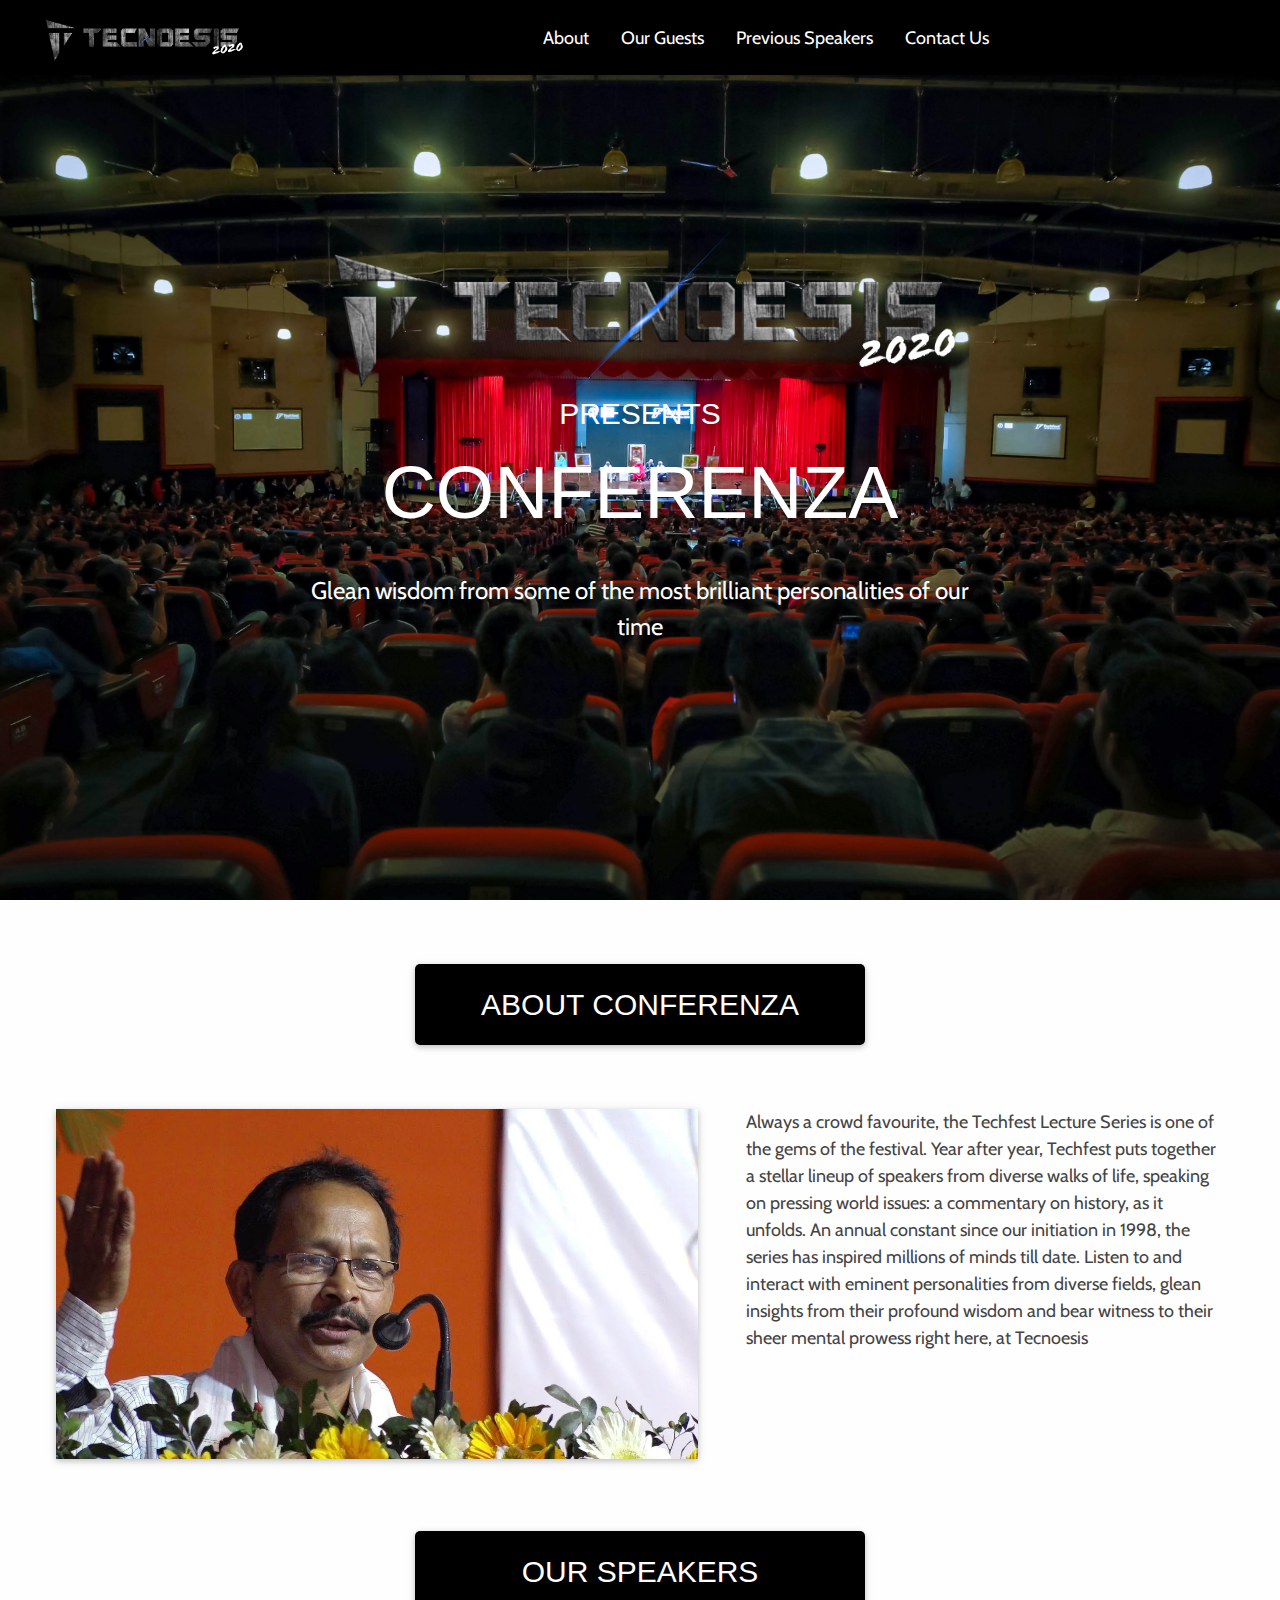
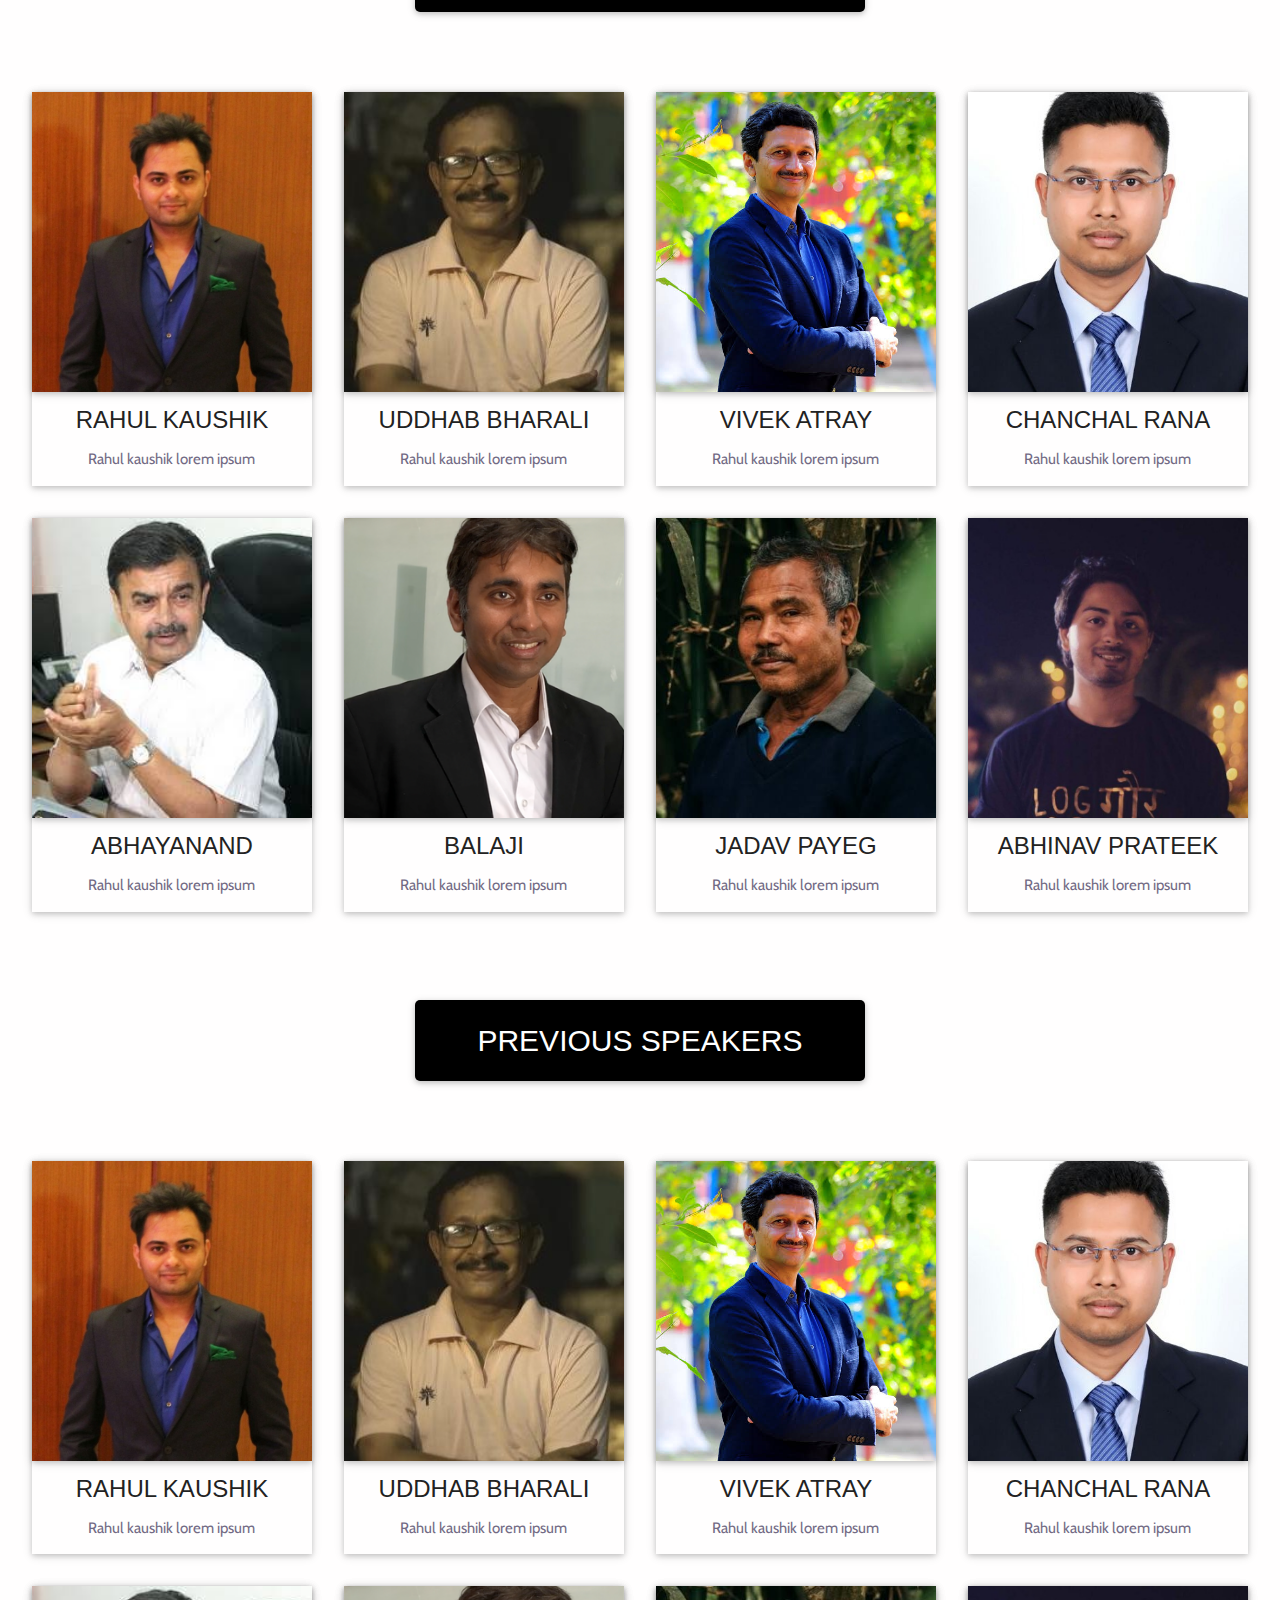
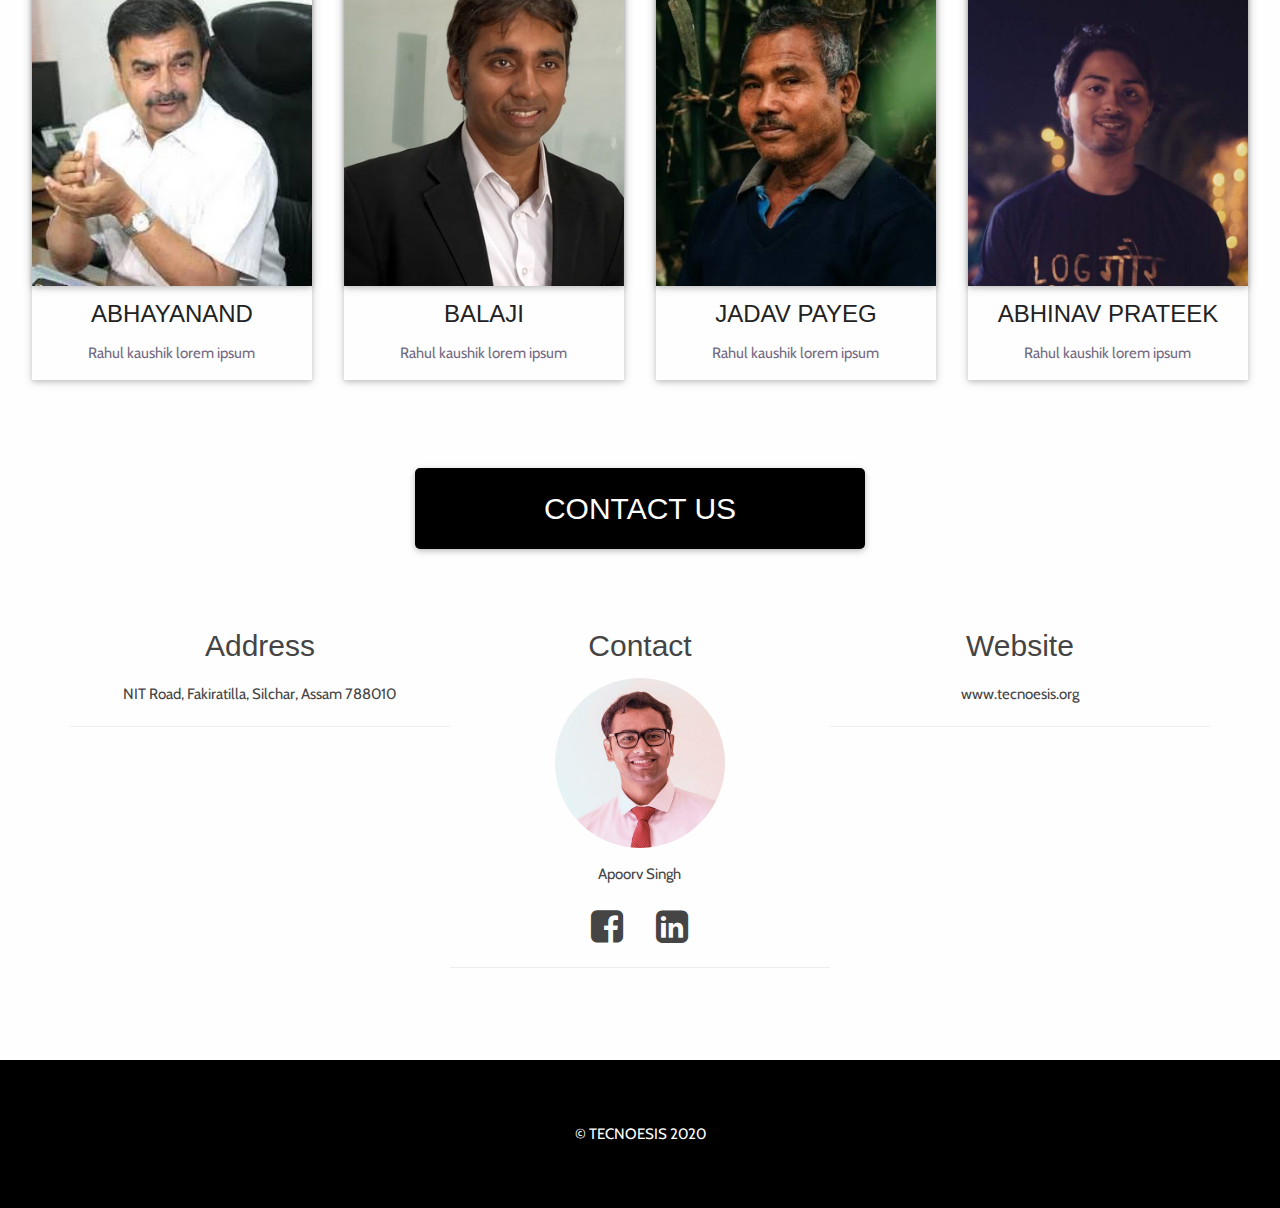
==== conferenza_tecnoesis20/index.html @ cdcda450 "minor changes" ====
<!DOCTYPE html>
<html>
<head>
	<title>Conferenza | Tecnoesis</title>
	<link rel="icon" href="images/icon.png">
	<meta name="viewport" content="width=device-width, initial-scale=1">
	<link href="https://fonts.googleapis.com/css?family=Cabin&display=swap" rel="stylesheet">
	<link rel="stylesheet" type="text/css" href="style.css">
	<link rel="stylesheet" type="text/css" href="w3.css">
	<link rel="stylesheet" type="text/css" href="https://cdnjs.cloudflare.com/ajax/libs/font-awesome/4.7.0/css/font-awesome.min.css">

<!-- 	<script src="https://unpkg.com/scrollreveal"></script>
	<script type="text/javascript">
		ScrollReveal({
    	scale: 0.85,
    	duration: 1000,
		});
	</script> -->
	<!-- <script src="https://kit.fontawesome.com/829418fca4.js" crossorigin="anonymous"></script> -->

	<style type="text/css">
		#loader{position: fixed; top: 0; left: 0; z-index: 999; background: rgba(0,0,0, 0.9); width: 99.99vw; height: 99.99vh; overflow: hidden;}
		#loaderCircle {
  		position: absolute; left: 50%; top: 50%;
  		transform: translate(-50%, -50%);
	  	width: 80px; height: 80px;
  		/*margin: -50px 0 0 -50px;*/
  		border: 10px solid #f3f3f3; border-radius: 50%; border-top: 10px solid rgb(254,0,0); border-left: 10px solid rgb(254,0,0); ;
  		-webkit-animation: spin 2s linear infinite;
  		animation: spin 2s linear infinite;
		}

		@keyframes spin {
  		0% { transform: translate(-50%, -50%) rotate(0deg); }
  		100% { transform: translate(-50%, -50%) rotate(360deg); }
		}
	</style>
</head>
<body onload="stopLoader()">
	<div id="loader">
		<div id="loaderCircle"></div>
	</div>
	<div class="container-home">
		<!-- navbar start -->
		<div class="nav-container">
			<div class="bar-item" style="float: left;"><img src="images/logo-nav.png" height="60px" width="220px"></div>
			<div class="nav-bar w3-text-white">
				<div class="bar-item"><a href="#about">About</a></div>
				<div class="bar-item"><a href="#speakers">Our Guests</a></div>
				<div class="bar-item"><a href="#prev-speakers">Previous Speakers</a></div>
				<div class="bar-item"><a href="#contact">Contact Us</a></div>	
			</div>

			<button id="hamburger-toggle" class="w3-button w3-black w3-xlarge w3-right" onclick="w3_open()">&#9776;</button>
			
			<div class="w3-sidebar w3-bar-block w3-collaps w3-card w3-animate-right" style="width:200px;right:0;" id="mySidebar">
				<button class="w3-bar-item w3-button w3-large" onclick="w3_close()">Close &times;</button>
				<a href="#about" class="w3-bar-item w3-button" onclick="w3_close()">About</a>
				<a href="#speakers" class="w3-bar-item w3-button" onclick="w3_close()">Our Guests</a>
				<a href="#prev-speakers" class="w3-bar-item w3-button" onclick="w3_close()">Previous Speakers</a>
				<a href="#contact" class="w3-bar-item w3-button" onclick="w3_close()">Contact</a>
			</div>


		</div>
		<!-- navbar end -->
		<div class="intro-heading">
			<img id="intro-banner" src="images/logoweb.png">
			<h3>PRESENTS</h3>
			<h1>CONFERENZA</h1>
			<p>Glean wisdom from some of the most brilliant personalities of our time</p>
		</div>
	</div>

	<div class="about" id="about">

		<div class="main-header-container w3-padding w3-black w3-card w3-hover-shadow">
			<h2>ABOUT CONFERENZA</h2>
		</div>


		<!-- <h2 style="margin-bottom: 64px; color: #5b32b4;">ABOUT CONFERENZA</h2> -->
		<div class="about-conferenza w3-row">
			<div class="about-img w3-card w3-hover-shadow"></div>
			<div class="about-text">
				<div>
					<p style="font-size: 18px; text-align: left; margin-top: 0px;">Always a crowd favourite, the Techfest Lecture Series is one of the gems of the festival. Year after year, Techfest puts together a stellar lineup of speakers from diverse walks of life, speaking on pressing world issues: a commentary on history, as it unfolds. An annual constant since our initiation in 1998, the series has inspired millions of minds till date. Listen to and interact with eminent personalities from diverse fields, glean insights from their profound wisdom and bear witness to their sheer mental prowess right here, at Tecnoesis</p>
				</div>
			</div>
		</div>
	</div>

	<!--		 speakers start		 -->
	<div class="speakers w3-center" id="speakers">

		<div class="main-header-container w3-padding w3-black w3-card">
			<h2>OUR SPEAKERS</h2>
		</div>

		<div class="row-container w3-container" style="margin-top: 0px!important;">

			<div class="w3-quarter w3-padding">
				<div class="card-container w3-card w3-hover-shadow">
<!-- 					<div class="overlay-info w3-container">
						<div><p>Vivek Atray is an Indian author, TEDx speaker and ex- Indian Administrative Service officer. He is the author of two books, titled "Move on Bunny!" and "Dubey Ji Bounces Back"</p></div>
					</div> -->
					<div class="card w3-card" style="background-image: url('images/Rahul-Kaushik.jpg');"></div>
					<div class="w3-container">
						<h3>RAHUL KAUSHIK</h3>
						<p>Rahul kaushik lorem ipsum</p>
					</div>
				</div>
			</div>

			<div class="w3-quarter w3-padding">
				<div class="card-container w3-card w3-hover-shadow">
					<div class="card w3-card" style="background-image: url('images/uddhabh-bharali.jpg');"></div>
					<div class="w3-container">
						<h3>UDDHAB BHARALI</h3>
						<p>Rahul kaushik lorem ipsum</p>
					</div>
				</div>
			</div>

			<div class="w3-quarter w3-padding">
				<div class="card-container w3-card w3-hover-shadow">
					<div class="card w3-card" style="background-image: url('images/vivek-atray.jpg');"></div>
					<div class="w3-container">
						<h3>VIVEK ATRAY</h3>
						<p>Rahul kaushik lorem ipsum</p>
					</div>
				</div>
			</div>

			<div class="w3-quarter w3-padding">
				<div class="card-container w3-card w3-hover-shadow">
					<div class="card w3-card" style="background-image: url('images/Chanchal-Rana.jpg');"></div>
					<div class="w3-container">
						<h3>CHANCHAL RANA</h3>
						<p>Rahul kaushik lorem ipsum</p>
					</div>
				</div>
			</div>

		</div>

		<div class="row-container w3-container" style="margin-top: 0px!important;">

			<div class="w3-quarter w3-padding">
				<div class="card-container w3-card w3-hover-shadow">
					<div class="card w3-card" style="background-image: url('images/Abhayanand.jpg');"></div>
					<div class="w3-container">
						<h3>ABHAYANAND</h3>
						<p>Rahul kaushik lorem ipsum</p>
					</div>
				</div>
			</div>

			<div class="w3-quarter w3-padding">
				<div class="card-container w3-card w3-hover-shadow">
					<div class="card w3-card" style="background-image: url('images/balaji.png');"></div>
					<div class="w3-container">
						<h3>BALAJI</h3>
						<p>Rahul kaushik lorem ipsum</p>
					</div>
				</div>
			</div>

			<div class="w3-quarter w3-padding">
				<div class="card-container w3-card w3-hover-shadow">
					<div class="card w3-card" style="background-image: url('images/jadav-payeg.jpg');"></div>
					<div class="w3-container">
						<h3>JADAV PAYEG</h3>
						<p>Rahul kaushik lorem ipsum</p>
					</div>
				</div>
			</div>

			<div class="w3-quarter w3-padding">
				<div class="card-container w3-card w3-hover-shadow">
					<div class="card w3-card" style="background-image: url('images/abby-viral.jpg');"></div>
					<div class="w3-container">
						<h3>ABHINAV PRATEEK</h3>
						<p>Rahul kaushik lorem ipsum</p>
					</div>
				</div>
			</div>

		</div>

	</div>
	<!--		 speakers end		 -->


	<!--		 prev speakers start		 -->
	<div class="speakers w3-center" id="prev-speakers">

		<div class="main-header-container w3-padding w3-black w3-card">
			<h2>PREVIOUS SPEAKERS</h2>
		</div>

		<div class="row-container w3-container" style="margin-top: 0px!important;">

			<div class="w3-quarter w3-padding">
				<div class="card-container w3-card w3-hover-shadow">
<!-- 					<div class="overlay-info w3-container">
						<div><p>Vivek Atray is an Indian author, TEDx speaker and ex- Indian Administrative Service officer. He is the author of two books, titled "Move on Bunny!" and "Dubey Ji Bounces Back"</p></div>
					</div> -->
					<div class="card w3-card" style="background-image: url('images/Rahul-Kaushik.jpg');"></div>
					<div class="w3-container">
						<h3>RAHUL KAUSHIK</h3>
						<p>Rahul kaushik lorem ipsum</p>
					</div>
				</div>
			</div>

			<div class="w3-quarter w3-padding">
				<div class="card-container w3-card w3-hover-shadow">
					<div class="card w3-card" style="background-image: url('images/uddhabh-bharali.jpg');"></div>
					<div class="w3-container">
						<h3>UDDHAB BHARALI</h3>
						<p>Rahul kaushik lorem ipsum</p>
					</div>
				</div>
			</div>

			<div class="w3-quarter w3-padding">
				<div class="card-container w3-card w3-hover-shadow">
					<div class="card w3-card" style="background-image: url('images/vivek-atray.jpg');"></div>
					<div class="w3-container">
						<h3>VIVEK ATRAY</h3>
						<p>Rahul kaushik lorem ipsum</p>
					</div>
				</div>
			</div>

			<div class="w3-quarter w3-padding">
				<div class="card-container w3-card w3-hover-shadow">
					<div class="card w3-card" style="background-image: url('images/Chanchal-Rana.jpg');"></div>
					<div class="w3-container">
						<h3>CHANCHAL RANA</h3>
						<p>Rahul kaushik lorem ipsum</p>
					</div>
				</div>
			</div>

		</div>

		<div class="row-container w3-container" style="margin-top: 0px!important;">

			<div class="w3-quarter w3-padding">
				<div class="card-container w3-card w3-hover-shadow">
					<div class="card w3-card" style="background-image: url('images/Abhayanand.jpg');"></div>
					<div class="w3-container">
						<h3>ABHAYANAND</h3>
						<p>Rahul kaushik lorem ipsum</p>
					</div>
				</div>
			</div>

			<div class="w3-quarter w3-padding">
				<div class="card-container w3-card w3-hover-shadow">
					<div class="card w3-card" style="background-image: url('images/balaji.png');"></div>
					<div class="w3-container">
						<h3>BALAJI</h3>
						<p>Rahul kaushik lorem ipsum</p>
					</div>
				</div>
			</div>

			<div class="w3-quarter w3-padding">
				<div class="card-container w3-card w3-hover-shadow">
					<div class="card w3-card" style="background-image: url('images/jadav-payeg.jpg');"></div>
					<div class="w3-container">
						<h3>JADAV PAYEG</h3>
						<p>Rahul kaushik lorem ipsum</p>
					</div>
				</div>
			</div>

			<div class="w3-quarter w3-padding">
				<div class="card-container w3-card w3-hover-shadow">
					<div class="card w3-card" style="background-image: url('images/abby-viral.jpg');"></div>
					<div class="w3-container">
						<h3>ABHINAV PRATEEK</h3>
						<p>Rahul kaushik lorem ipsum</p>
					</div>
				</div>
			</div>

		</div>

	</div>
	<!--		 prev speakers end		 -->

	<div class="contact w3-center" id="contact">
		<div class="main-header-container w3-padding w3-black w3-card">
			<h2>CONTACT US</h2>
		</div>

		<div class="contact-container w3-row">
			<div class="w3-third">
				<h2>Address</h2>
				<p>NIT Road, Fakiratilla, Silchar, Assam 788010</p>
				<hr>
			</div>
			<div class="w3-third">
				<h2>Contact</h2>
				<img src="images/Apoorv.jpg" style="width: 170px; height: 170px; border-radius: 50%;">
				<p>
					Apoorv Singh <br/><br>
					<!-- +91-xxxxxxxxxx <br/><br> -->
					<a href="https://www.facebook.com/apoorvsingh1999"><i class="fa fa-facebook-square" style="font-size: 2.5em"></i></a>
					<a href="https://www.linkedin.com/in/apoorvsingh1999/"><i class="fa fa-linkedin-square" style="font-size: 2.5em"></i></a>
				</p>
				<hr>
			</div>
			<div class="w3-third">
				<h2>Website</h2>
				<a href="https://www.tecnoesis.org/" style="text-decoration: none; "><p>www.tecnoesis.org</p></a>
				<hr>
			</div>
		</div>
	</div>


	<footer class="w3-container w3-padding-48 w3-black" style="margin-top: 40px;">
		<p>&copy TECNOESIS 2020</p>
	</footer>

<script>
function w3_open() {
	document.getElementById("mySidebar").style.display = "block";
}

function w3_close() {
	document.getElementById("mySidebar").style.display = "none";
}

// ScrollReveal().reveal('.main-header-container');
// ScrollReveal().reveal('.nav-container');
// ScrollReveal().reveal('.intro-heading');
// ScrollReveal().reveal('.about-img');
// ScrollReveal().reveal('.about-text');
// ScrollReveal().reveal('.card');
// ScrollReveal().reveal('.w3-third');

function stopLoader(){
	document.getElementById("loader").style.display = "none";
	document.getElementById("loaderCircle").style.display = "none";
}

</script>

</body>
</html>
---- conferenza_tecnoesis20/style.css ----
body {padding: 0; margin: 0; text-align: center; font-family: 'Cabin', sans-serif!important; background: rgb(255, 254, 254);}
a {text-decoration: none;}
.container-home{ height: 100vh; text-align: center; background-image: url('images/background_final.jpg'); background-attachment: fixed; background-size: cover; background-position: center;}

.nav-container { display: inline-block; padding: 0px 16px 8px; width: 100%; position: fixed; left: 0; top: 0; background: black; z-index: 999;}
.nav-bar {display: inline-block; height: 60px;}
.bar-item { display: inline-block; height: 60px; float: left; padding: 8px 16px; line-height: 60px; font-size: 18px;}
#hamburger-toggle {display: none!important;}
#mySidebar {display: none;}
@media screen and (max-width: 850px) {
	.nav-bar {display: none;}
	#hamburger-toggle {display: block!important;}
	.card {height: 250px!important;}
}

.intro-heading{ display: inline-block; position: absolute; left: 50%; top: 50%; transform: translate(-50%, -50%); color: #fff; }
#intro-banner { height: 180px; width: 660px; }
.intro-heading h1 {font-size: 55px;}
.intro-heading h3 {font-size: 22px; margin-top: -20px; margin-bottom: -10px;}
.intro-heading p { font-size: 18px; }

@media screen and (min-width: 1000px) {
	.intro-heading h1 {font-size: 75px;}
	.intro-heading h3 {font-size: 30px;}
	.intro-heading p { font-size: 24px; }
}
@media screen and (max-width: 670px) {
	#intro-banner { width: 100%; height: auto;}
}


.main-header-container {width: 450px; position: relative; left: 50%; transform: translateX(-50%); border-radius: 5px; margin-bottom: 64px;}
@media screen and (max-width: 470px) {
	.main-header-container {width: 400px;}
	.card {height: 300px!important;}
}
@media screen and (max-width: 420px) {
	.intro-heading h1 {font-size: 45px;}
	.intro-heading h3 {font-size: 20px;}
	/*.row-container {padding: 0!important;}*/
	.main-header-container {width: 100%; border-radius: 0px;}
	.main-header-container>h2 {font-size: 150%!important;}
	.about-conferenza { padding-left: 8px!important; padding-right: 8px!important; }
	.contact { padding: 32px 30px!important; }
}

.row-container {padding: 8px 0px!important;}


.about {padding: 64px 16px 40px 16px!important}
.about-conferenza { padding-left: 40px; padding-right: 40px; }
.about-img { float: left; width: 55%; background-image: url('images/intro-img.jpg'); background-size: cover; background-repeat: no-repeat; height: 350px;}
.about-text { float: left; width: 45%; padding: 0px 0px 16px 48px; color: #444;}
@media screen and (max-width: 876px) {
	.about-img { width: 100%; }
	.about-text { width: 100%; padding: 32px 0px 0px;}
}

.speakers { padding: 32px 16px 40px 16px; }
.card { width: 100%; height: 300px; background-size: cover; background-repeat: no-repeat; background-position: center; }
.card-container { position: relative; }
.card-container h3 { colo: #5b32b4; color: #222; }
.card-container p { color: #726a84; margin-top: 0px; }

.contact { padding: 32px 70px; }
.contact-container h2 { color: #444; }
.contact-container p { color: #454545; }
i { font-size: 28px; padding-left: 15px; padding-right: 15px;}

/*.overlay-info { position: absolute; z-index: 5; height: 300px; background: #5b32b4; transition: transform 0.5s linear; display: none;}
.overlay-info > div { position: relative; z-index: 5; top: 50%; transform: translateY(-50%);}
@keyframes card-info-glow {
	from {display: none;}
	to {display: block;}
}
.card-container:hover .overlay-info { animation: card-info-glow 0.3s linear; animation-fill-mode: forwards;}*/
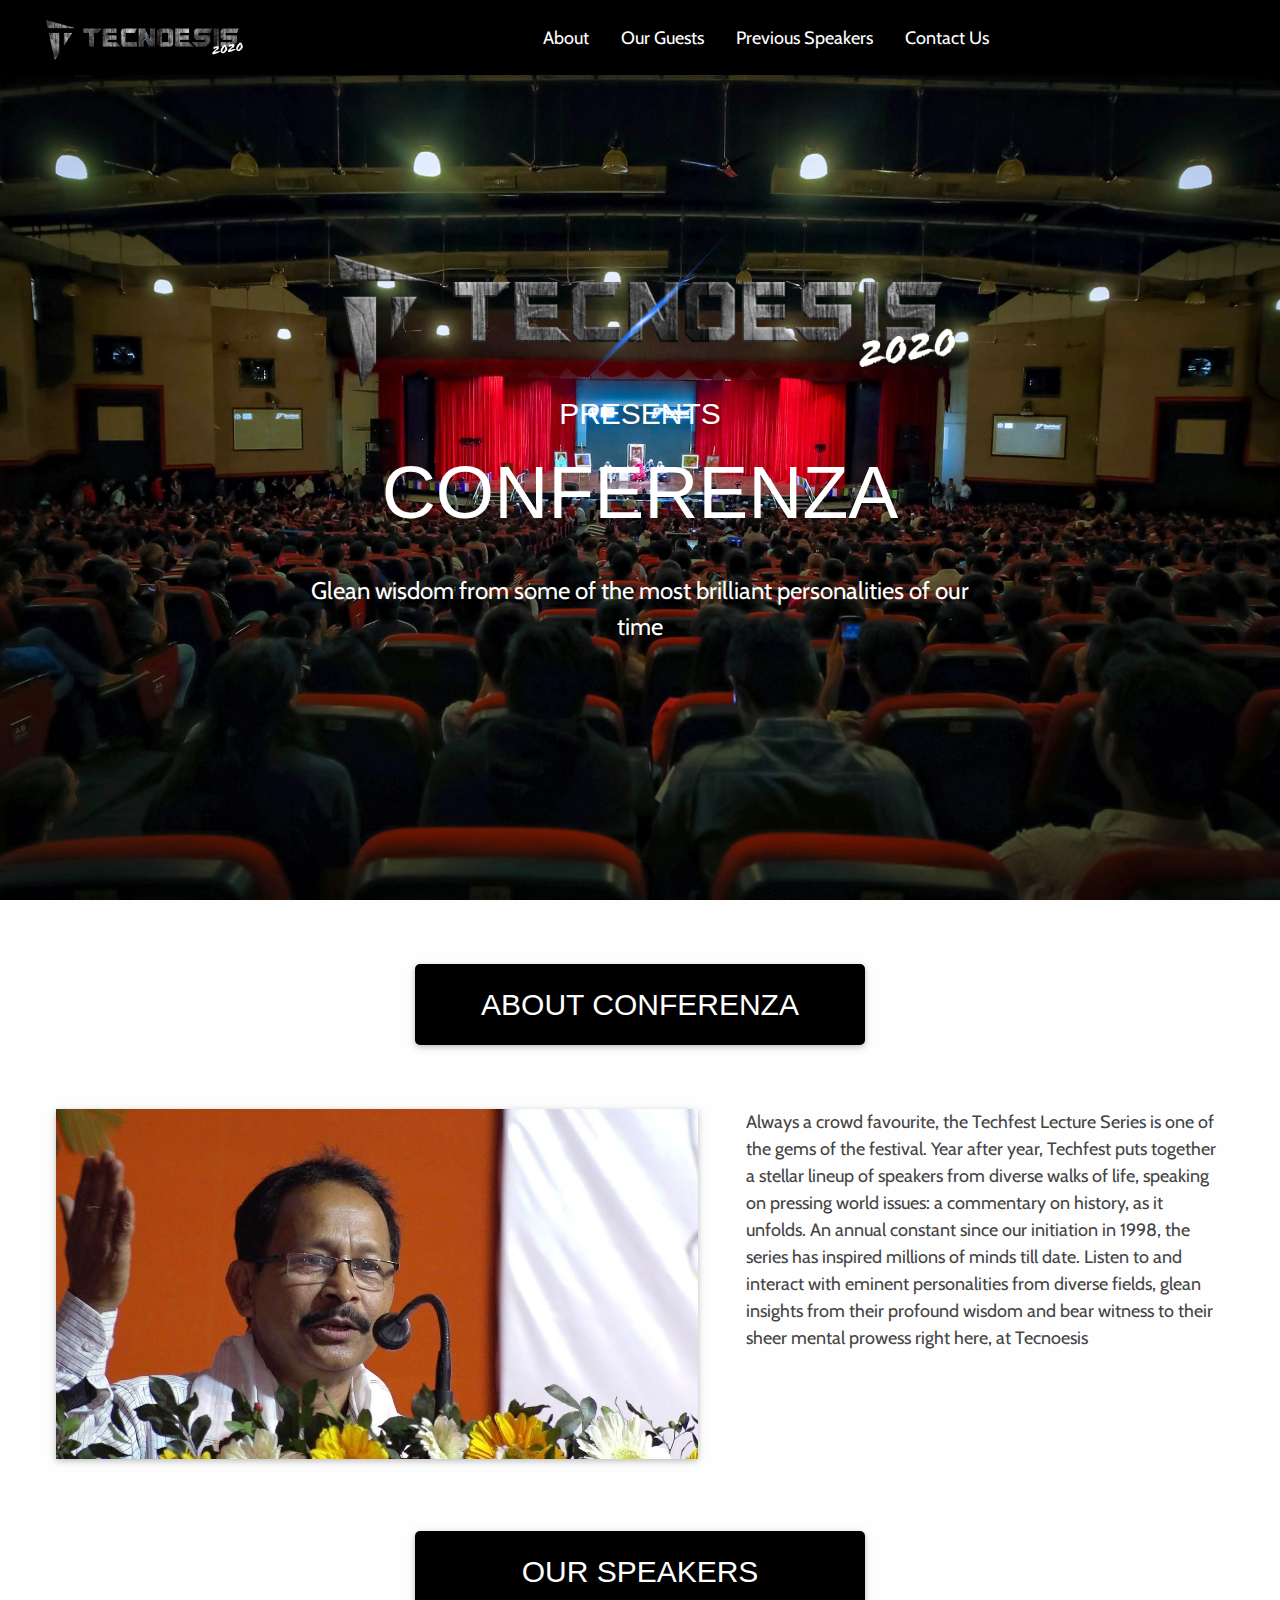
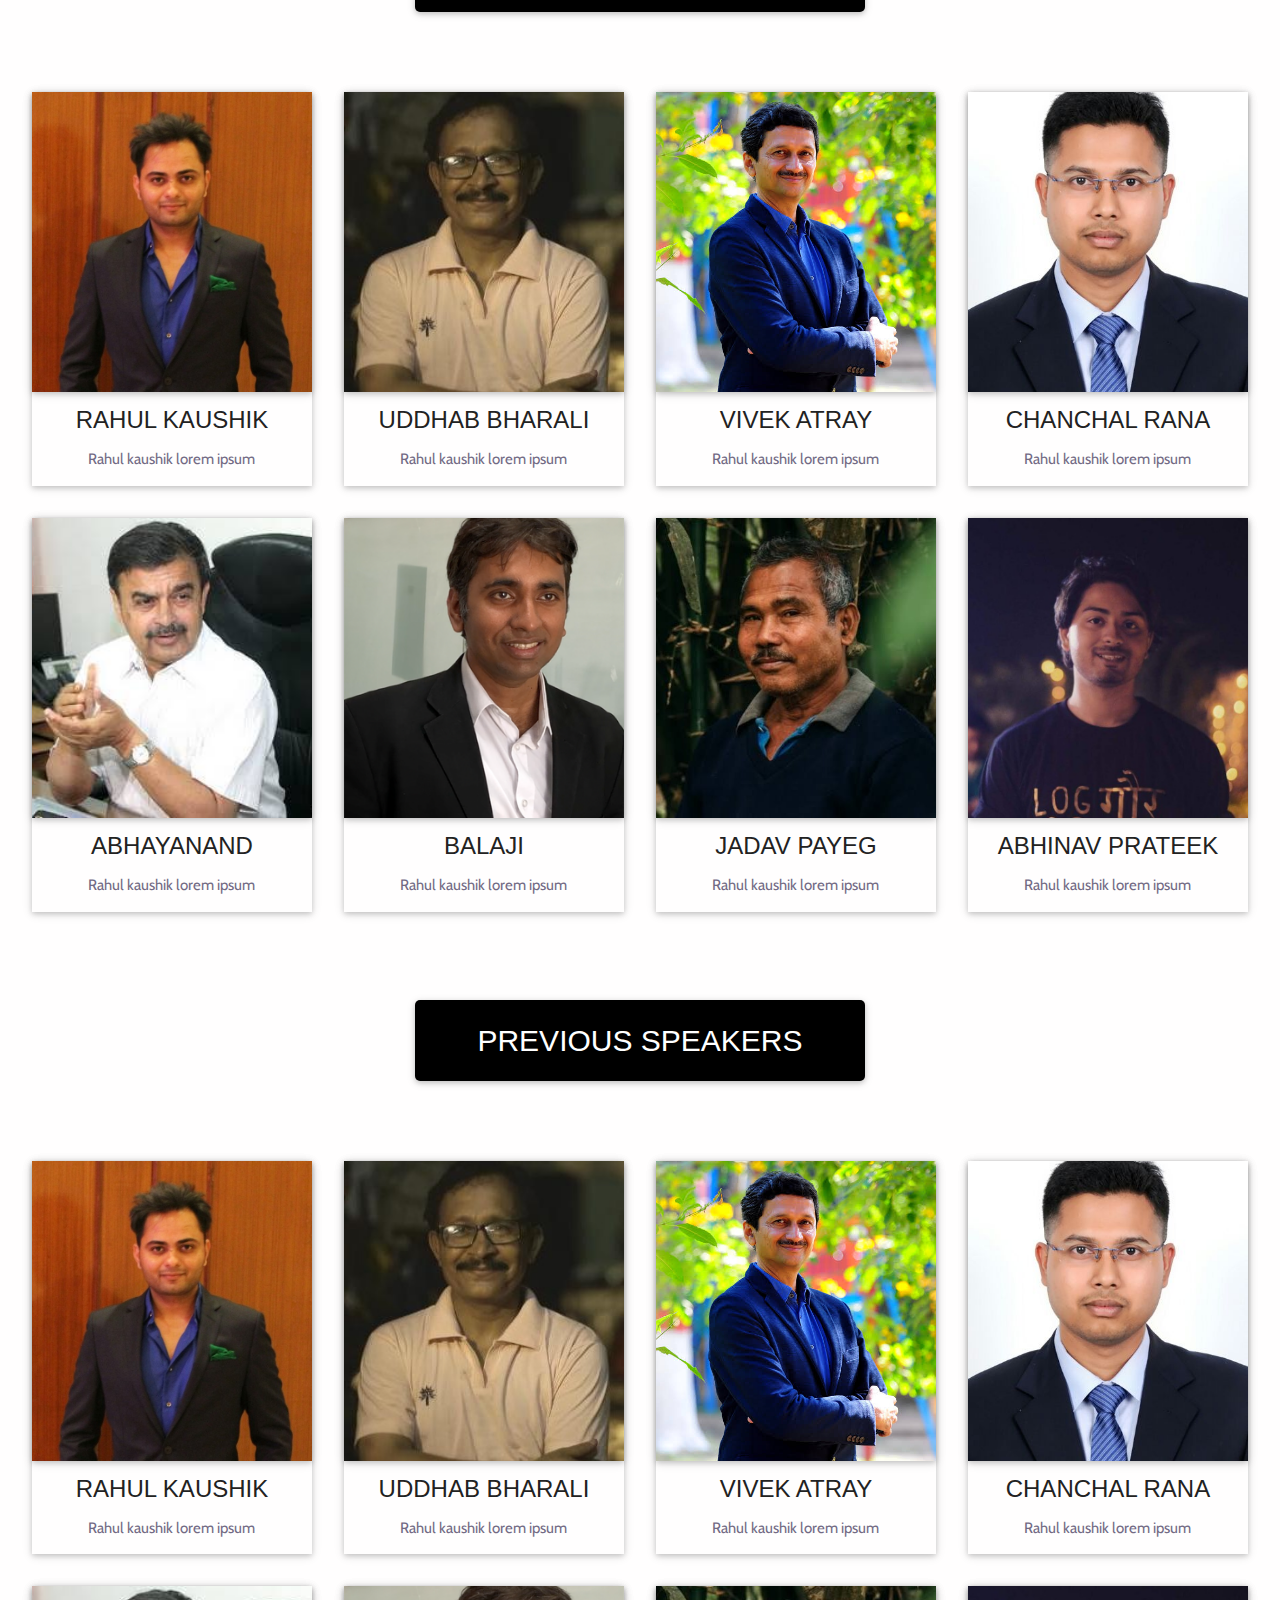
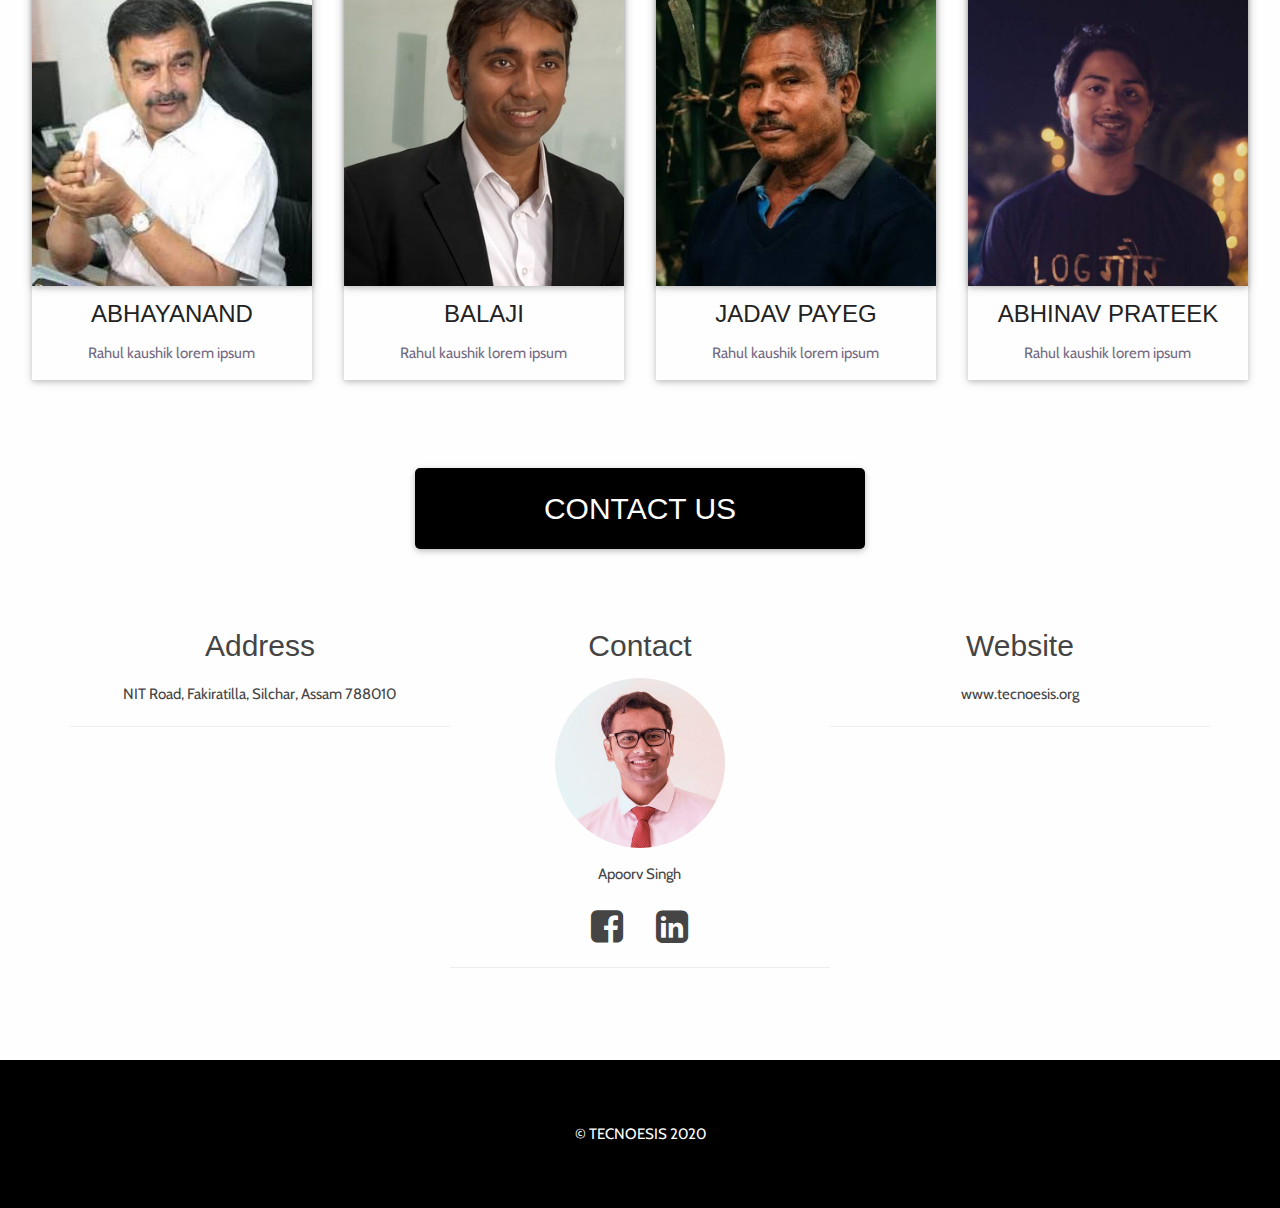
==== commit 6e10ae42: "minor changes" ====
--- a/conferenza_tecnoesis20/index.html
+++ b/conferenza_tecnoesis20/index.html
@@ -4,9 +4,27 @@
 	<title>Conferenza | Tecnoesis</title>
 	<link rel="icon" href="images/icon.png">
 	<meta name="viewport" content="width=device-width, initial-scale=1">
-	<link href="https://fonts.googleapis.com/css?family=Cabin&display=swap" rel="stylesheet">
+		<style type="text/css">
+		#loader{position: fixed; top: 0; left: 0; z-index: 999; background: rgba(0,0,0, 0.9); width: 99.99vw; height: 99.99vh; overflow: hidden;}
+		#loaderCircle {
+  		position: absolute; left: 50%; top: 50%;
+  		transform: translate(-50%, -50%);
+	  	width: 80px; height: 80px;
+  		border: 10px solid #f3f3f3; border-radius: 50%; border-top: 10px solid rgb(254,0,0); border-left: 10px solid rgb(254,0,0); ;
+  		animation: spin 4s linear infinite;
+  		animation-fill-mode: forwards;
+		}
+
+		@keyframes spin {
+  		0% { transform: translate(-50%, -50%) rotate(0deg); }
+  		50% { transform: translate(-50%, -50%) rotate(180deg); }
+  		60% { transform: translate(-50%, -50%) rotate(0deg); }
+  		100% { transform: translate(-50%, -50%) rotate(-360deg); }
+		}
+	</style>
 	<link rel="stylesheet" type="text/css" href="style.css">
 	<link rel="stylesheet" type="text/css" href="w3.css">
+	<link href="https://fonts.googleapis.com/css?family=Cabin&display=swap" rel="stylesheet">
 	<link rel="stylesheet" type="text/css" href="https://cdnjs.cloudflare.com/ajax/libs/font-awesome/4.7.0/css/font-awesome.min.css">
 
 <!-- 	<script src="https://unpkg.com/scrollreveal"></script>
@@ -16,25 +34,6 @@
     	duration: 1000,
 		});
 	</script> -->
-	<!-- <script src="https://kit.fontawesome.com/829418fca4.js" crossorigin="anonymous"></script> -->
-
-	<style type="text/css">
-		#loader{position: fixed; top: 0; left: 0; z-index: 999; background: rgba(0,0,0, 0.9); width: 99.99vw; height: 99.99vh; overflow: hidden;}
-		#loaderCircle {
-  		position: absolute; left: 50%; top: 50%;
-  		transform: translate(-50%, -50%);
-	  	width: 80px; height: 80px;
-  		/*margin: -50px 0 0 -50px;*/
-  		border: 10px solid #f3f3f3; border-radius: 50%; border-top: 10px solid rgb(254,0,0); border-left: 10px solid rgb(254,0,0); ;
-  		-webkit-animation: spin 2s linear infinite;
-  		animation: spin 2s linear infinite;
-		}
-
-		@keyframes spin {
-  		0% { transform: translate(-50%, -50%) rotate(0deg); }
-  		100% { transform: translate(-50%, -50%) rotate(360deg); }
-		}
-	</style>
 </head>
 <body onload="stopLoader()">
 	<div id="loader">
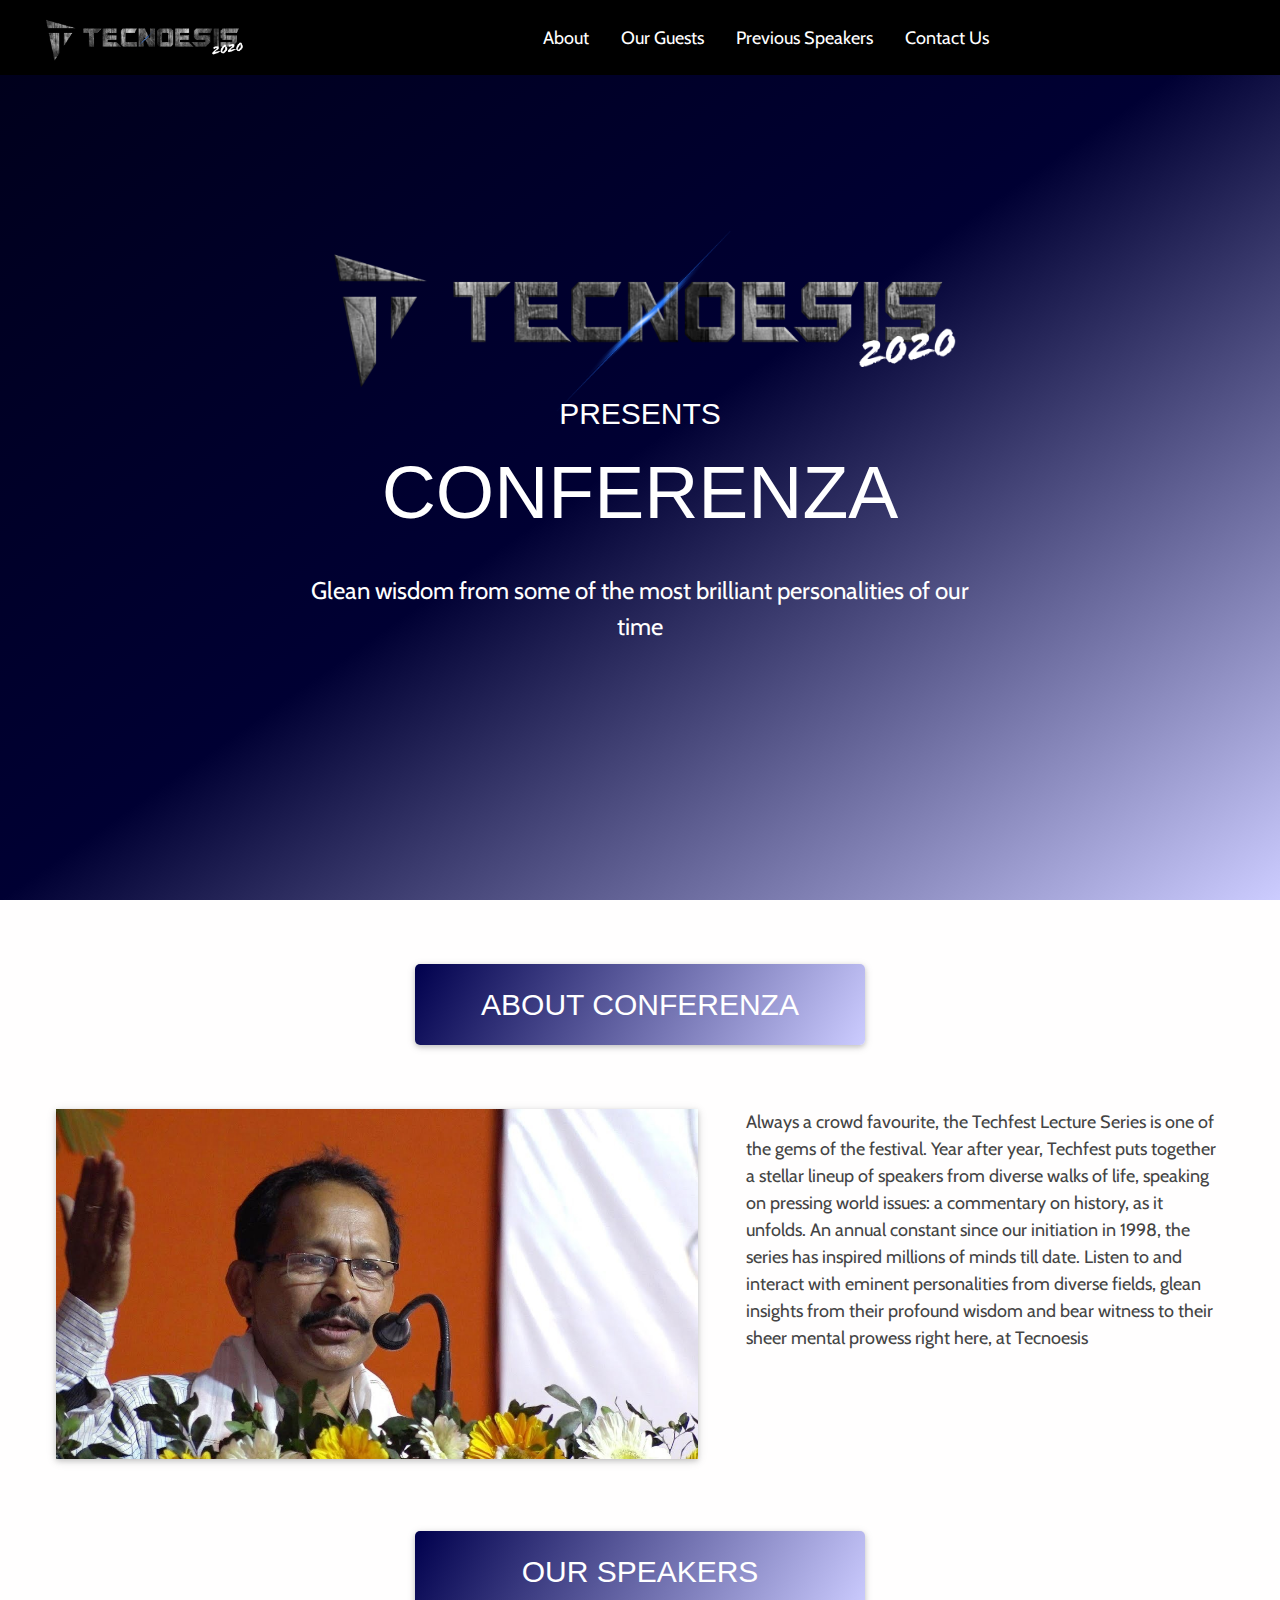
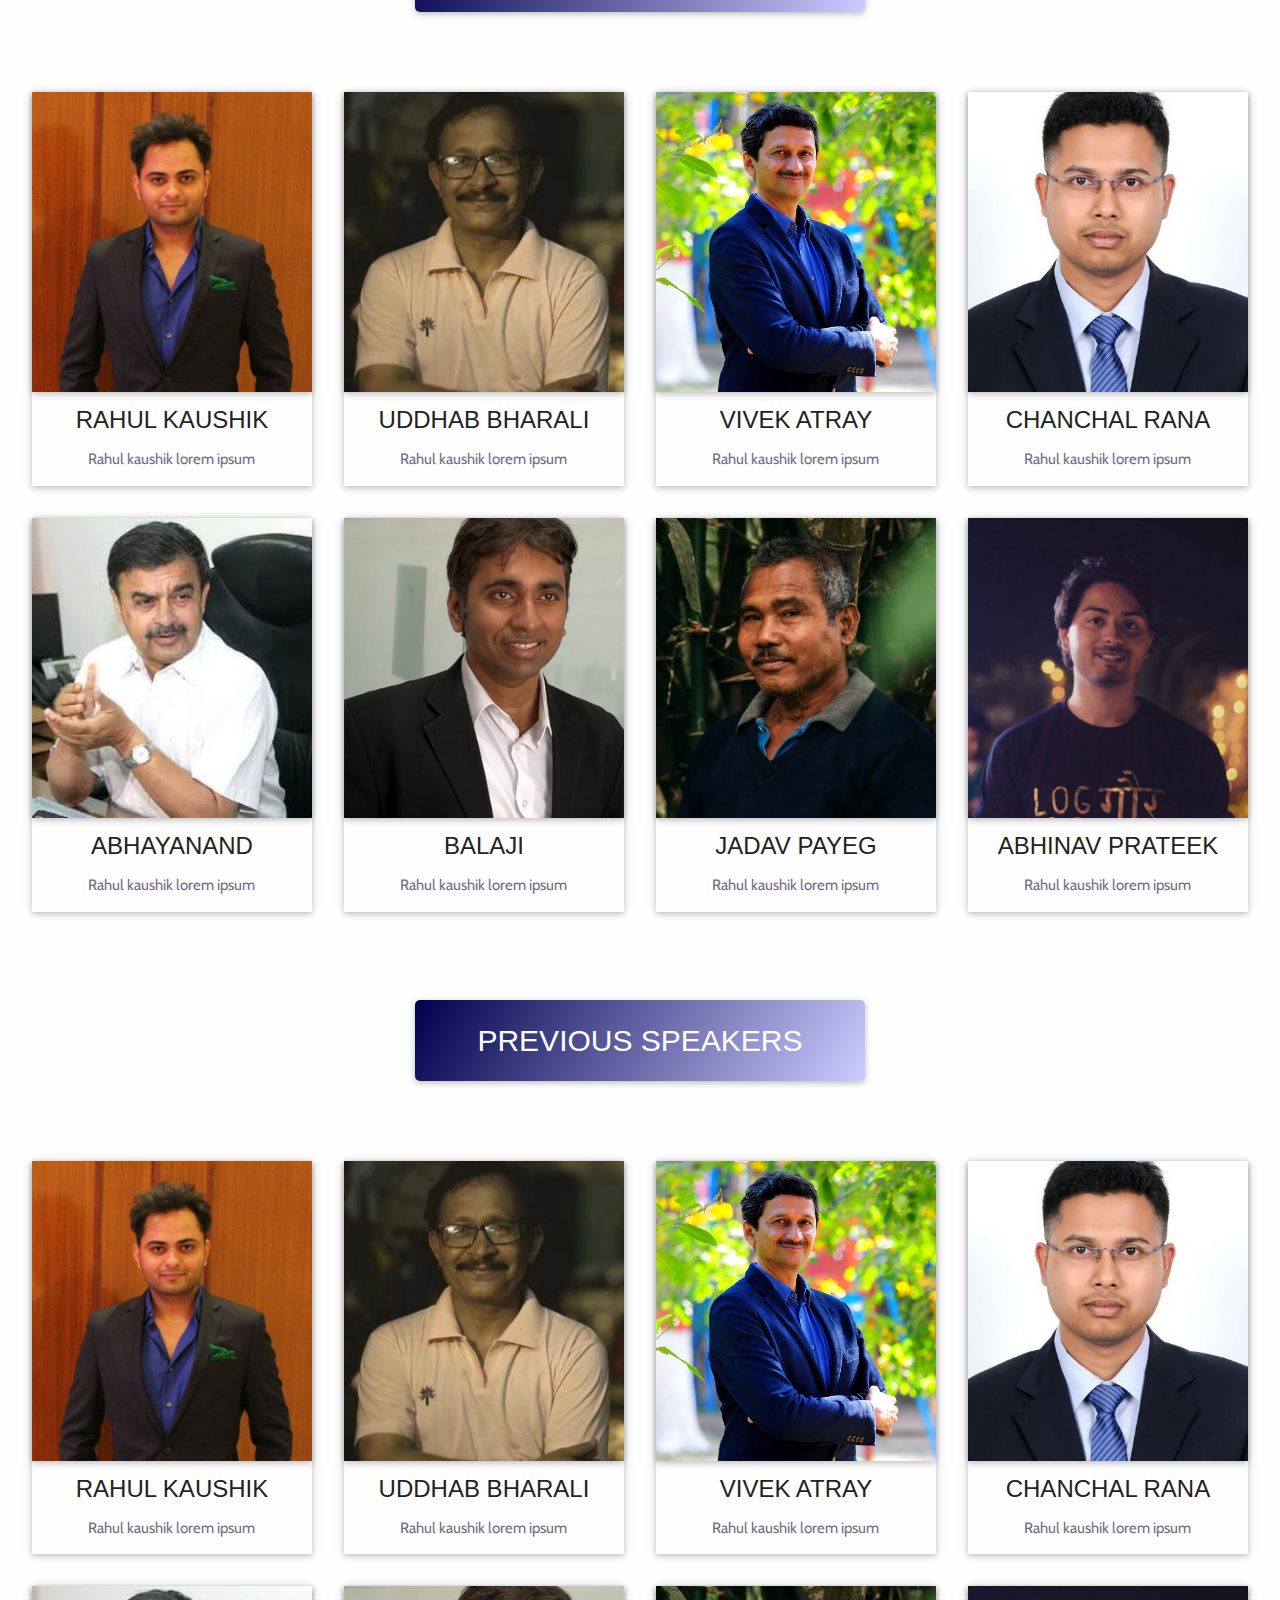
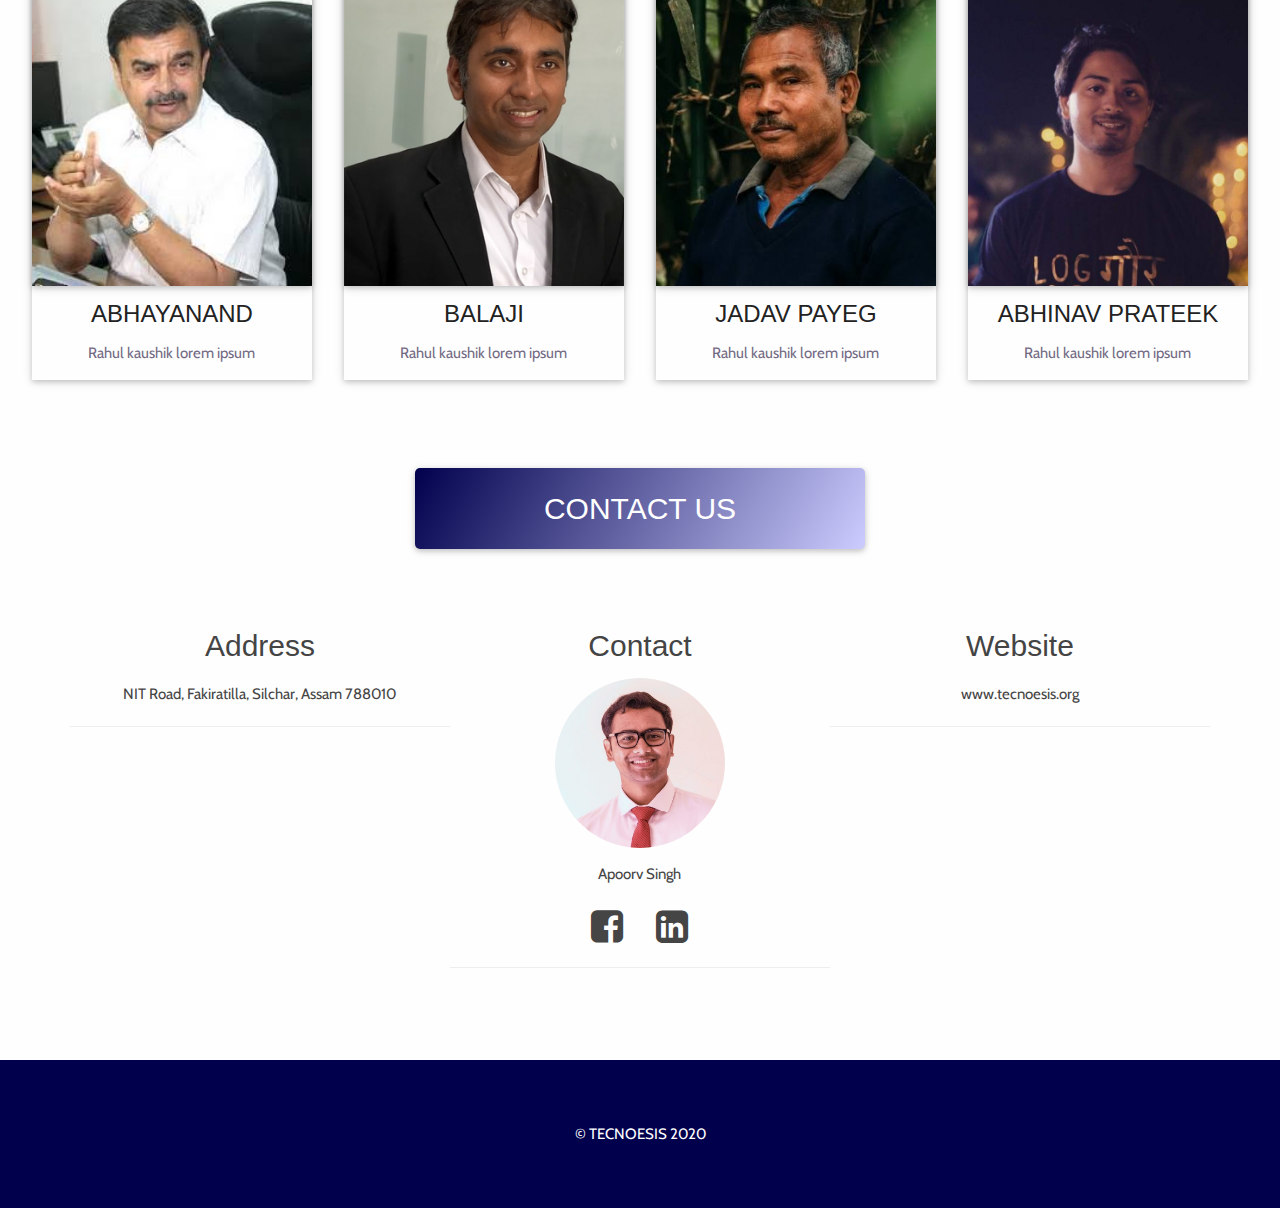
==== commit 57a66e3d: "added gradient to cover and changed the theme a bit" ====
--- a/conferenza_tecnoesis20/index.html
+++ b/conferenza_tecnoesis20/index.html
@@ -24,6 +24,9 @@
 	</style>
 	<link rel="stylesheet" type="text/css" href="style.css">
 	<link rel="stylesheet" type="text/css" href="w3.css">
+	<link rel="stylesheet" href="https://www.w3schools.com/lib/w3-colors-flat.css">
+	<link rel="stylesheet" href="https://www.w3schools.com/lib/w3-colors-metro.css">
+	<link rel="stylesheet" type="text/css" href="https://www.w3schools.com/lib/w3-colors-highway.css">
 	<link href="https://fonts.googleapis.com/css?family=Cabin&display=swap" rel="stylesheet">
 	<link rel="stylesheet" type="text/css" href="https://cdnjs.cloudflare.com/ajax/libs/font-awesome/4.7.0/css/font-awesome.min.css">
 
@@ -73,7 +76,7 @@
 
 	<div class="about" id="about">
 
-		<div class="main-header-container w3-padding w3-black w3-card w3-hover-shadow">
+		<div class="main-header-container w3-padding w3-card w3-hover-shadow">
 			<h2>ABOUT CONFERENZA</h2>
 		</div>
 
@@ -323,7 +326,7 @@
 	</div>
 
 
-	<footer class="w3-container w3-padding-48 w3-black" style="margin-top: 40px;">
+	<footer class="w3-container w3-padding-48" style="margin-top: 40px;">
 		<p>&copy TECNOESIS 2020</p>
 	</footer>
 
--- a/conferenza_tecnoesis20/style.css
+++ b/conferenza_tecnoesis20/style.css
@@ -1,6 +1,6 @@
 body {padding: 0; margin: 0; text-align: center; font-family: 'Cabin', sans-serif!important; background: rgb(255, 254, 254);}
 a {text-decoration: none;}
-.container-home{ height: 100vh; text-align: center; background-image: url('images/background_final.jpg'); background-attachment: fixed; background-size: cover; background-position: center;}
+.container-home{ height: 100vh; text-align: center; background-image: linear-gradient(to bottom right,#00001a, #000033, #ccccff ); background-imag: url('images/background_final.jpg'); background-attachmen: fixed; background-siz: cover; ackground-position: center;}
 
 .nav-container { display: inline-block; padding: 0px 16px 8px; width: 100%; position: fixed; left: 0; top: 0; background: black; z-index: 999;}
 .nav-bar {display: inline-block; height: 60px;}
@@ -29,7 +29,7 @@
 }
 
 
-.main-header-container {width: 450px; position: relative; left: 50%; transform: translateX(-50%); border-radius: 5px; margin-bottom: 64px;}
+.main-header-container { width: 450px; position: relative; left: 50%; transform: translateX(-50%); border-radius: 5px; margin-bottom: 64px; background-image: linear-gradient(120deg , #00004d, #ccccff); color: white;}
 @media screen and (max-width: 470px) {
 	.main-header-container {width: 400px;}
 	.card {height: 300px!important;}
@@ -67,6 +67,8 @@
 .contact-container p { color: #454545; }
 i { font-size: 28px; padding-left: 15px; padding-right: 15px;}
 
+footer { background: #00004d; color: white; }
+
 /*.overlay-info { position: absolute; z-index: 5; height: 300px; background: #5b32b4; transition: transform 0.5s linear; display: none;}
 .overlay-info > div { position: relative; z-index: 5; top: 50%; transform: translateY(-50%);}
 @keyframes card-info-glow {
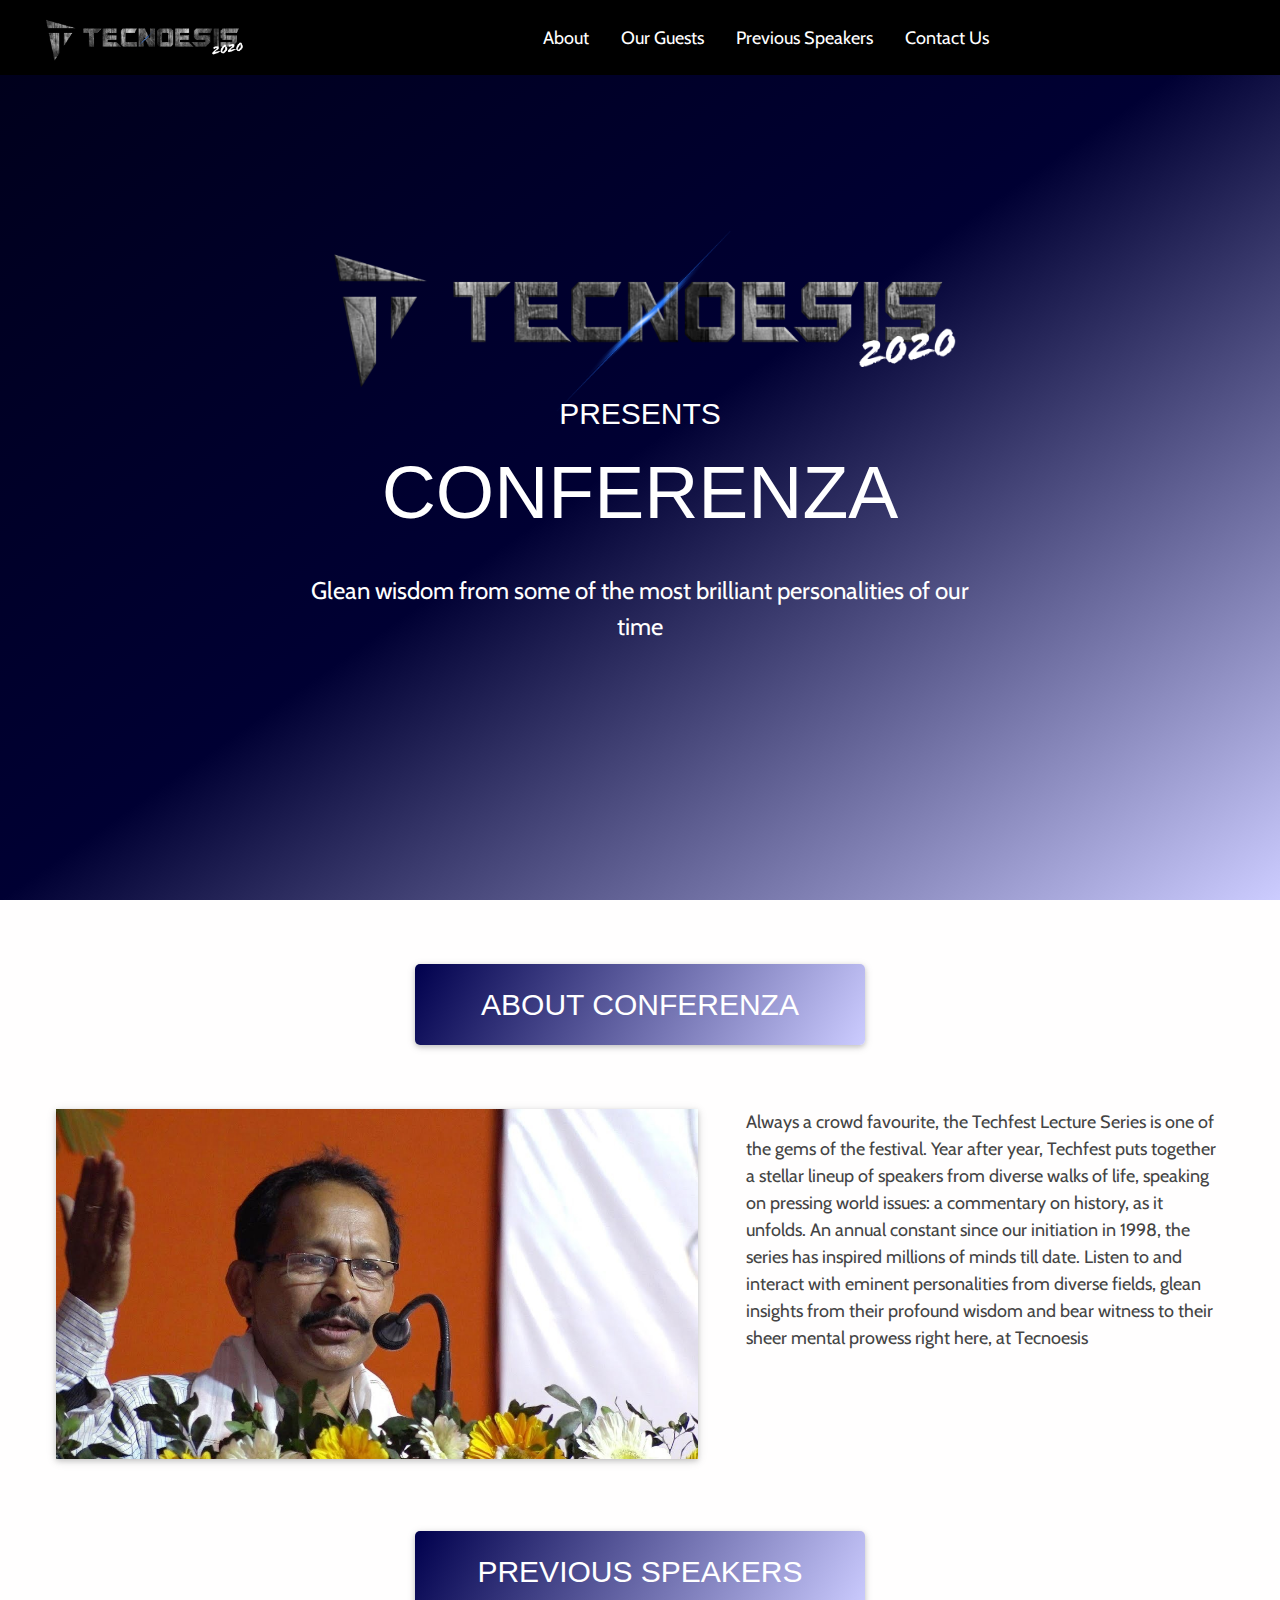
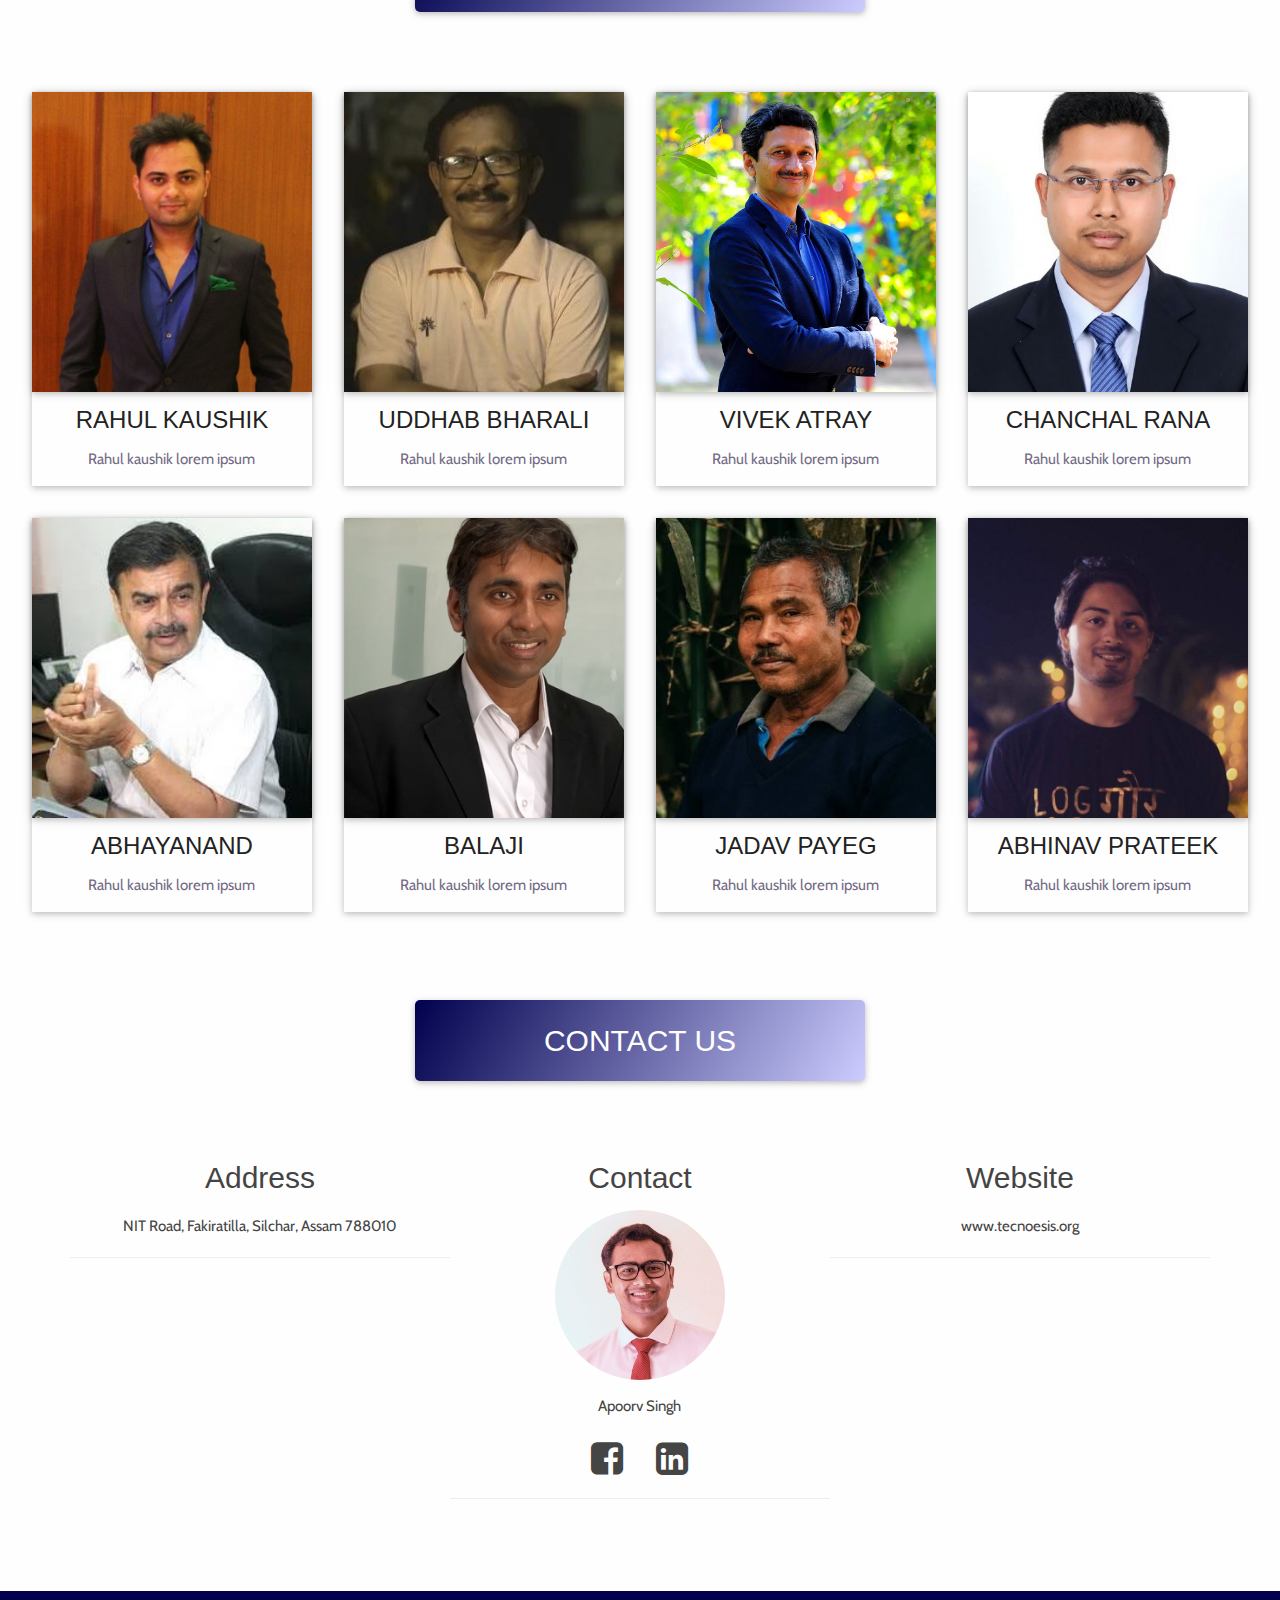
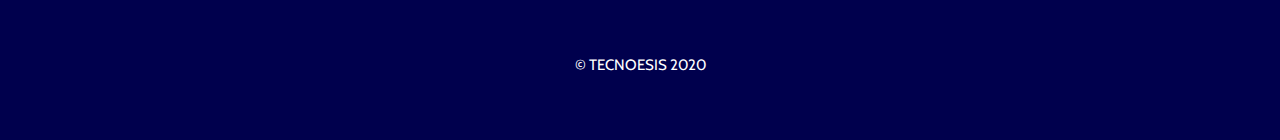
==== commit 16cb5883: "remove speakers section" ====
--- a/conferenza_tecnoesis20/index.html
+++ b/conferenza_tecnoesis20/index.html
@@ -92,7 +92,7 @@
 		</div>
 	</div>
 
-	<!--		 speakers start		 -->
+	<!--		 speakers start		 
 	<div class="speakers w3-center" id="speakers">
 
 		<div class="main-header-container w3-padding w3-black w3-card">
@@ -103,9 +103,6 @@
 
 			<div class="w3-quarter w3-padding">
 				<div class="card-container w3-card w3-hover-shadow">
-<!-- 					<div class="overlay-info w3-container">
-						<div><p>Vivek Atray is an Indian author, TEDx speaker and ex- Indian Administrative Service officer. He is the author of two books, titled "Move on Bunny!" and "Dubey Ji Bounces Back"</p></div>
-					</div> -->
 					<div class="card w3-card" style="background-image: url('images/Rahul-Kaushik.jpg');"></div>
 					<div class="w3-container">
 						<h3>RAHUL KAUSHIK</h3>
@@ -191,7 +188,7 @@
 		</div>
 
 	</div>
-	<!--		 speakers end		 -->
+			 speakers end		 -->
 
 
 	<!--		 prev speakers start		 -->
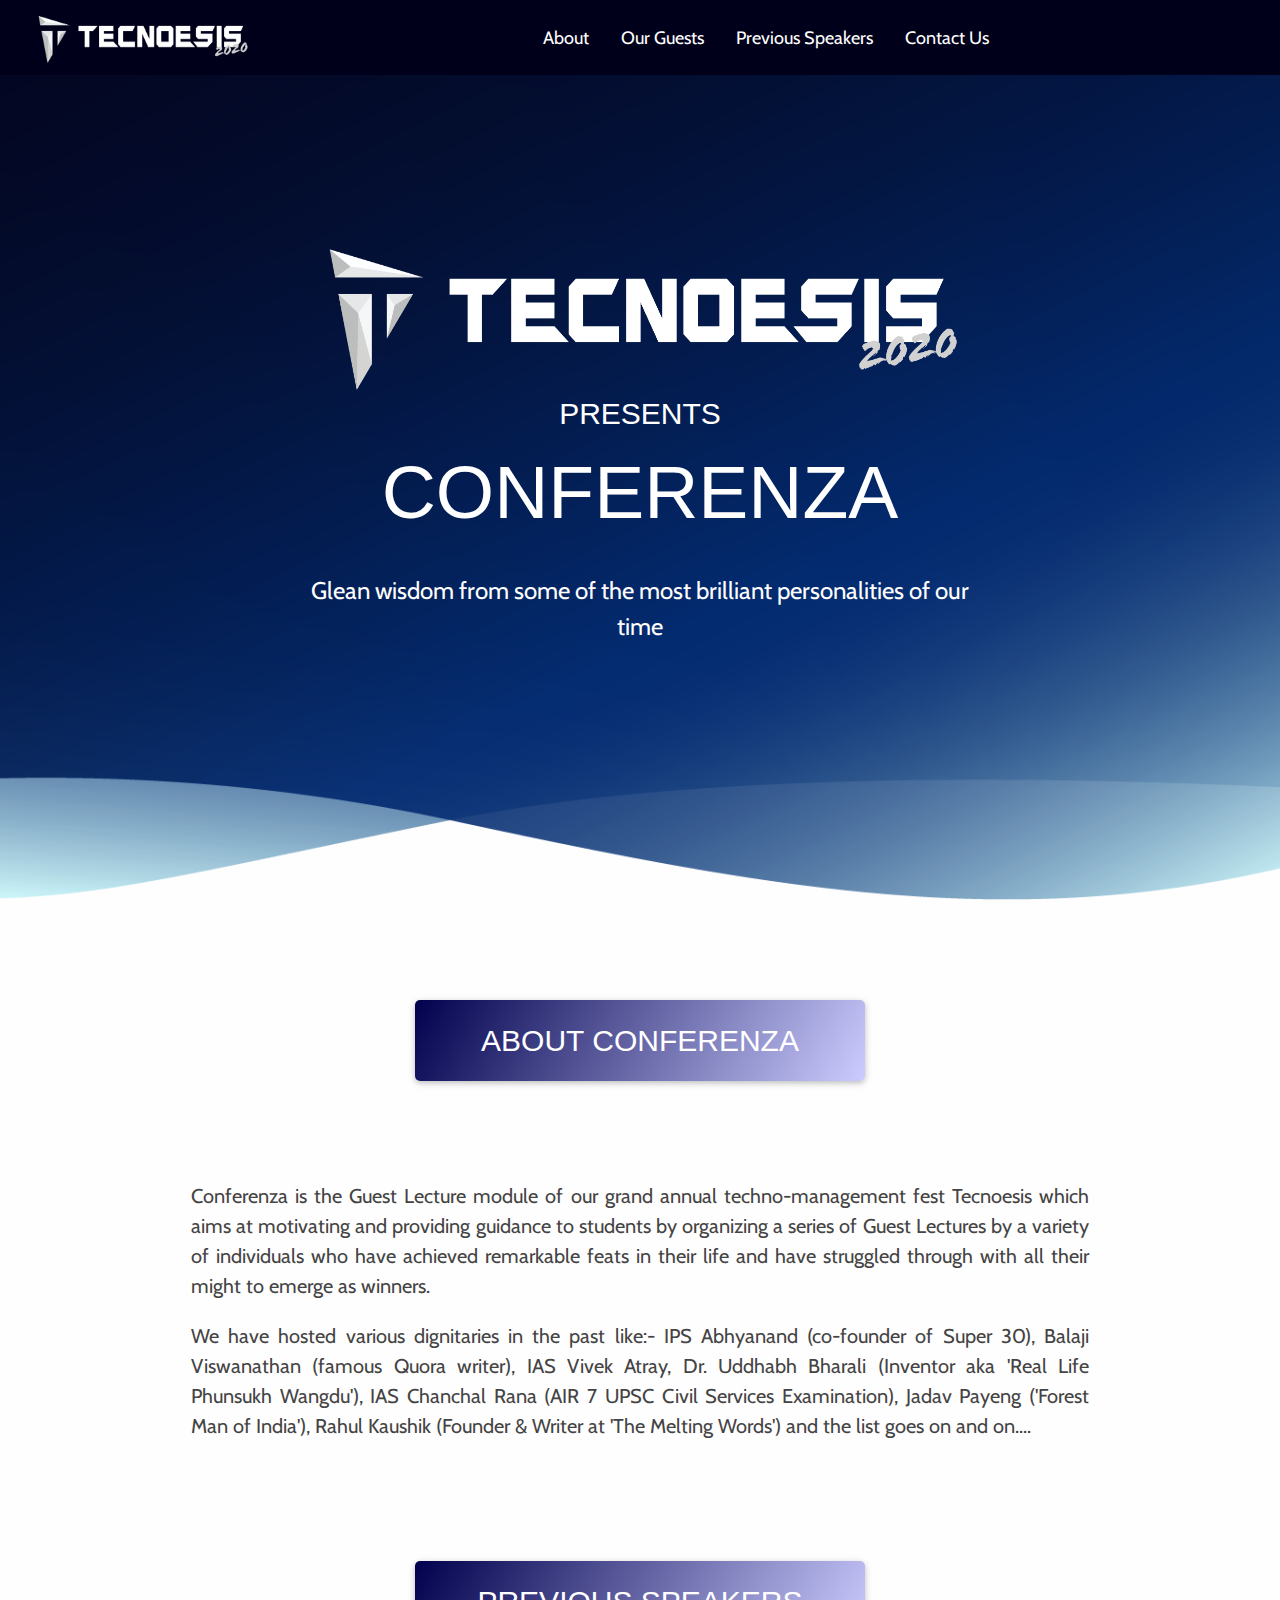
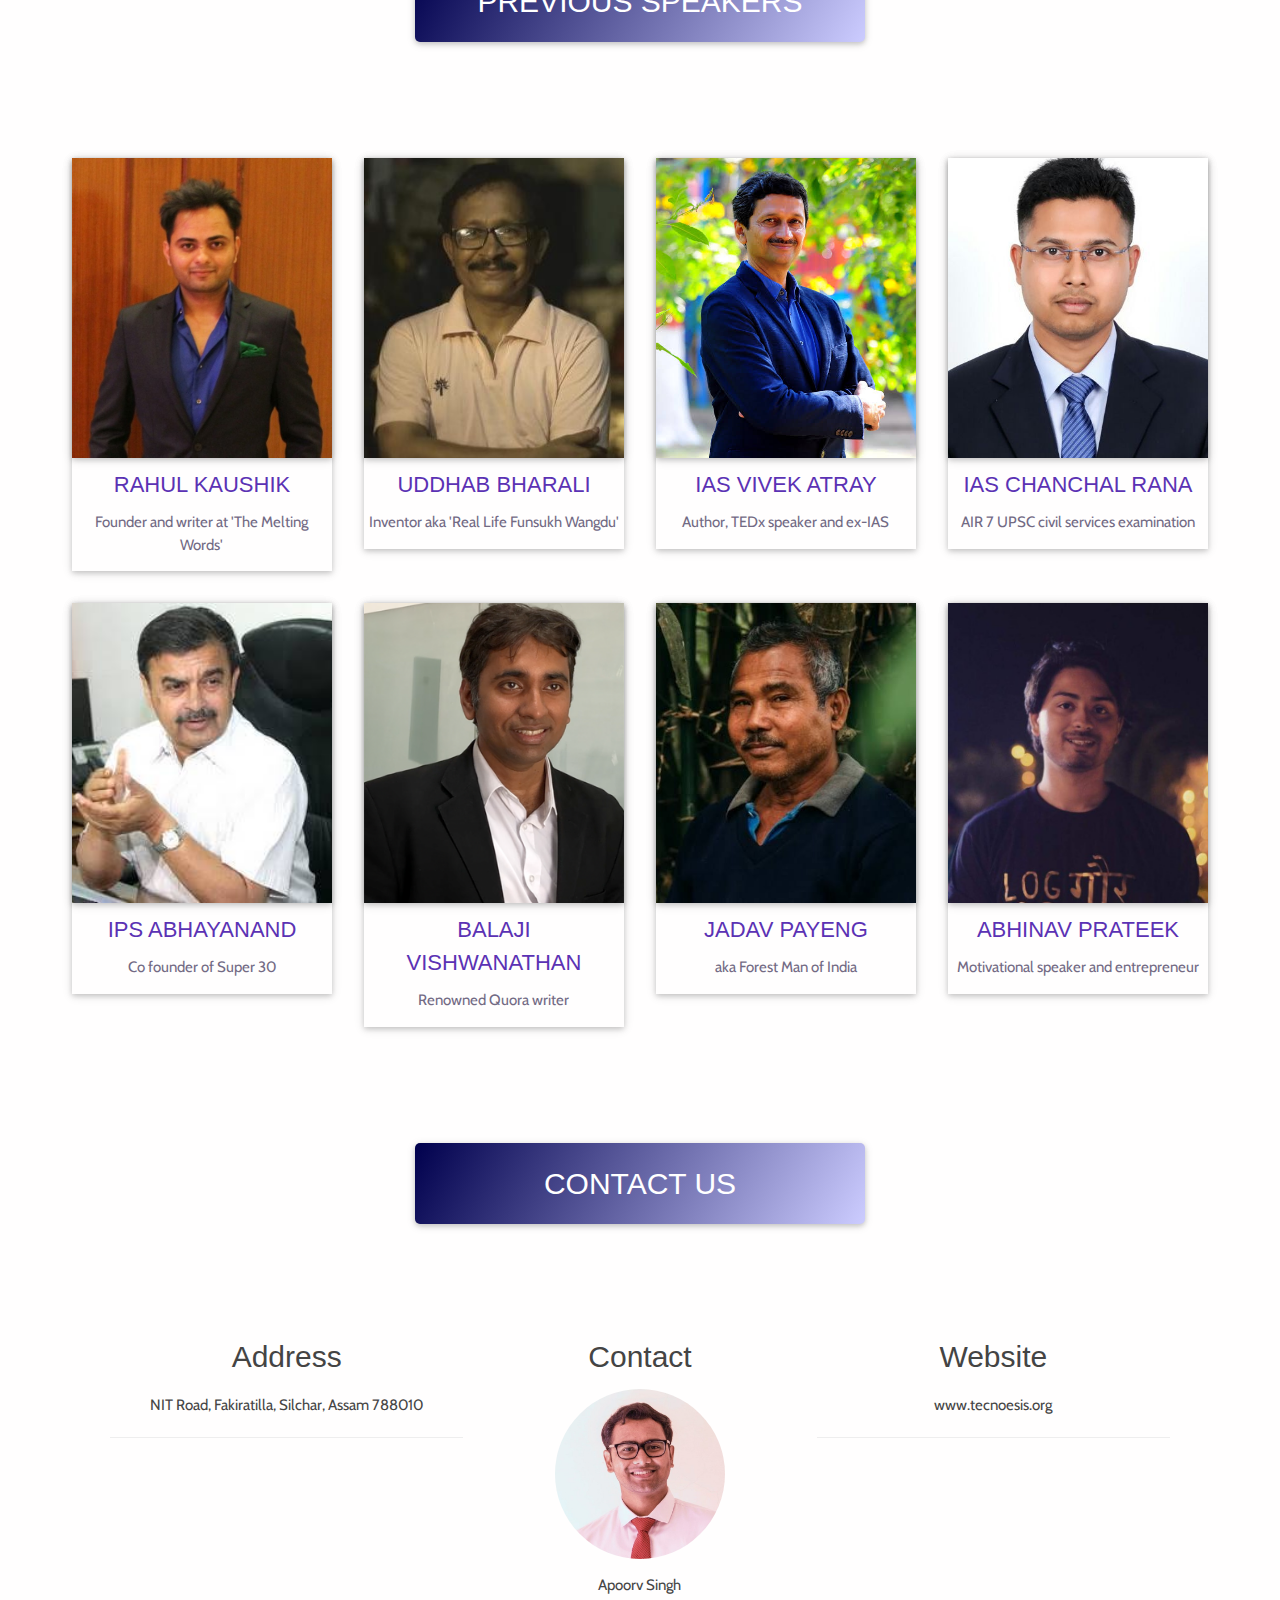
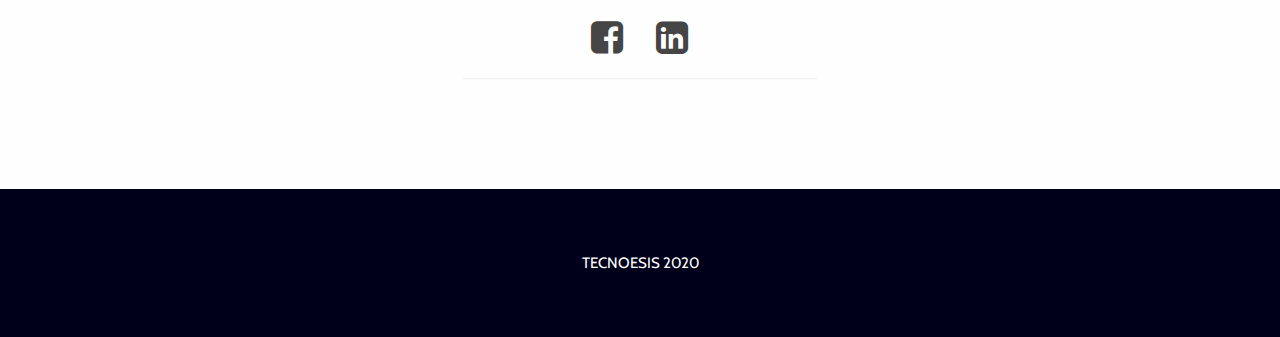
==== commit 2f102f33: "finalize" ====
--- a/conferenza_tecnoesis20/index.html
+++ b/conferenza_tecnoesis20/index.html
@@ -22,8 +22,8 @@
   		100% { transform: translate(-50%, -50%) rotate(-360deg); }
 		}
 	</style>
-	<link rel="stylesheet" type="text/css" href="style.css">
-	<link rel="stylesheet" type="text/css" href="w3.css">
+	<link rel="stylesheet" type="text/css" href="style/style.css">
+	<link rel="stylesheet" type="text/css" href="style/w3.css">
 	<link rel="stylesheet" href="https://www.w3schools.com/lib/w3-colors-flat.css">
 	<link rel="stylesheet" href="https://www.w3schools.com/lib/w3-colors-metro.css">
 	<link rel="stylesheet" type="text/css" href="https://www.w3schools.com/lib/w3-colors-highway.css">
@@ -45,7 +45,7 @@
 	<div class="container-home">
 		<!-- navbar start -->
 		<div class="nav-container">
-			<div class="bar-item" style="float: left;"><img src="images/logo-nav.png" height="60px" width="220px"></div>
+			<div class="bar-item" style="float: left;"><img src="images/logo_white.png" height="60px" width="220px"></div>
 			<div class="nav-bar w3-text-white">
 				<div class="bar-item"><a href="#about">About</a></div>
 				<div class="bar-item"><a href="#speakers">Our Guests</a></div>
@@ -67,7 +67,7 @@
 		</div>
 		<!-- navbar end -->
 		<div class="intro-heading">
-			<img id="intro-banner" src="images/logoweb.png">
+			<img id="intro-banner" src="images/logo_white.png">
 			<h3>PRESENTS</h3>
 			<h1>CONFERENZA</h1>
 			<p>Glean wisdom from some of the most brilliant personalities of our time</p>
@@ -80,13 +80,15 @@
 			<h2>ABOUT CONFERENZA</h2>
 		</div>
 
-
-		<!-- <h2 style="margin-bottom: 64px; color: #5b32b4;">ABOUT CONFERENZA</h2> -->
 		<div class="about-conferenza w3-row">
-			<div class="about-img w3-card w3-hover-shadow"></div>
+			<!-- <div class="about-img w3-card w3-hover-shadow"></div> -->
 			<div class="about-text">
 				<div>
-					<p style="font-size: 18px; text-align: left; margin-top: 0px;">Always a crowd favourite, the Techfest Lecture Series is one of the gems of the festival. Year after year, Techfest puts together a stellar lineup of speakers from diverse walks of life, speaking on pressing world issues: a commentary on history, as it unfolds. An annual constant since our initiation in 1998, the series has inspired millions of minds till date. Listen to and interact with eminent personalities from diverse fields, glean insights from their profound wisdom and bear witness to their sheer mental prowess right here, at Tecnoesis</p>
+					<p style="margin-top: 0px;">Conferenza is the Guest Lecture module of our grand annual techno-management fest Tecnoesis which aims at motivating and providing guidance to students by organizing a series of Guest Lectures by a variety of individuals who have achieved remarkable feats in their life and have struggled through with all their might to emerge as winners.
+					</p>
+					<p>
+						We have hosted various dignitaries in the past like:- IPS Abhyanand (co-founder of Super 30), Balaji Viswanathan (famous Quora writer), IAS Vivek Atray, Dr. Uddhabh Bharali (Inventor aka 'Real Life Phunsukh Wangdu'), IAS Chanchal Rana (AIR 7 UPSC Civil Services Examination), Jadav Payeng ('Forest Man of India'), Rahul Kaushik (Founder & Writer at 'The Melting Words') and the list goes on and on....
+					</p>
 				</div>
 			</div>
 		</div>
@@ -192,7 +194,7 @@
 
 
 	<!--		 prev speakers start		 -->
-	<div class="speakers w3-center" id="prev-speakers">
+	<div class="speakers w3-center w3-content" id="prev-speakers" style="max-width: 1200px;">
 
 		<div class="main-header-container w3-padding w3-black w3-card">
 			<h2>PREVIOUS SPEAKERS</h2>
@@ -202,13 +204,10 @@
 
 			<div class="w3-quarter w3-padding">
 				<div class="card-container w3-card w3-hover-shadow">
-<!-- 					<div class="overlay-info w3-container">
-						<div><p>Vivek Atray is an Indian author, TEDx speaker and ex- Indian Administrative Service officer. He is the author of two books, titled "Move on Bunny!" and "Dubey Ji Bounces Back"</p></div>
-					</div> -->
 					<div class="card w3-card" style="background-image: url('images/Rahul-Kaushik.jpg');"></div>
-					<div class="w3-container">
+					<div class="card-info-container">
 						<h3>RAHUL KAUSHIK</h3>
-						<p>Rahul kaushik lorem ipsum</p>
+						<p>Founder and writer at 'The Melting Words'</p>
 					</div>
 				</div>
 			</div>
@@ -216,9 +215,9 @@
 			<div class="w3-quarter w3-padding">
 				<div class="card-container w3-card w3-hover-shadow">
 					<div class="card w3-card" style="background-image: url('images/uddhabh-bharali.jpg');"></div>
-					<div class="w3-container">
+					<div class="card-info-container">
 						<h3>UDDHAB BHARALI</h3>
-						<p>Rahul kaushik lorem ipsum</p>
+						<p>Inventor aka 'Real Life Funsukh Wangdu'</p>
 					</div>
 				</div>
 			</div>
@@ -226,9 +225,9 @@
 			<div class="w3-quarter w3-padding">
 				<div class="card-container w3-card w3-hover-shadow">
 					<div class="card w3-card" style="background-image: url('images/vivek-atray.jpg');"></div>
-					<div class="w3-container">
-						<h3>VIVEK ATRAY</h3>
-						<p>Rahul kaushik lorem ipsum</p>
+					<div class="card-info-container">
+						<h3>IAS VIVEK ATRAY</h3>
+						<p>Author, TEDx speaker and ex-IAS</p>
 					</div>
 				</div>
 			</div>
@@ -236,9 +235,9 @@
 			<div class="w3-quarter w3-padding">
 				<div class="card-container w3-card w3-hover-shadow">
 					<div class="card w3-card" style="background-image: url('images/Chanchal-Rana.jpg');"></div>
-					<div class="w3-container">
-						<h3>CHANCHAL RANA</h3>
-						<p>Rahul kaushik lorem ipsum</p>
+					<div class="card-info-container">
+						<h3>IAS CHANCHAL RANA</h3>
+						<p>AIR 7 UPSC civil services examination</p>
 					</div>
 				</div>
 			</div>
@@ -250,9 +249,9 @@
 			<div class="w3-quarter w3-padding">
 				<div class="card-container w3-card w3-hover-shadow">
 					<div class="card w3-card" style="background-image: url('images/Abhayanand.jpg');"></div>
-					<div class="w3-container">
-						<h3>ABHAYANAND</h3>
-						<p>Rahul kaushik lorem ipsum</p>
+					<div class="card-info-container">
+						<h3>IPS ABHAYANAND</h3>
+						<p>Co founder of Super 30</p>
 					</div>
 				</div>
 			</div>
@@ -260,9 +259,9 @@
 			<div class="w3-quarter w3-padding">
 				<div class="card-container w3-card w3-hover-shadow">
 					<div class="card w3-card" style="background-image: url('images/balaji.png');"></div>
-					<div class="w3-container">
-						<h3>BALAJI</h3>
-						<p>Rahul kaushik lorem ipsum</p>
+					<div class="card-info-container">
+						<h3>BALAJI VISHWANATHAN</h3>
+						<p>Renowned Quora writer</p>
 					</div>
 				</div>
 			</div>
@@ -270,9 +269,9 @@
 			<div class="w3-quarter w3-padding">
 				<div class="card-container w3-card w3-hover-shadow">
 					<div class="card w3-card" style="background-image: url('images/jadav-payeg.jpg');"></div>
-					<div class="w3-container">
-						<h3>JADAV PAYEG</h3>
-						<p>Rahul kaushik lorem ipsum</p>
+					<div class="card-info-container">
+						<h3>JADAV PAYENG</h3>
+						<p>aka Forest Man of India</p>
 					</div>
 				</div>
 			</div>
@@ -280,9 +279,9 @@
 			<div class="w3-quarter w3-padding">
 				<div class="card-container w3-card w3-hover-shadow">
 					<div class="card w3-card" style="background-image: url('images/abby-viral.jpg');"></div>
-					<div class="w3-container">
+					<div class="card-info-container">
 						<h3>ABHINAV PRATEEK</h3>
-						<p>Rahul kaushik lorem ipsum</p>
+						<p>Motivational speaker and entrepreneur</p>
 					</div>
 				</div>
 			</div>
@@ -292,7 +291,7 @@
 	</div>
 	<!--		 prev speakers end		 -->
 
-	<div class="contact w3-center" id="contact">
+	<div class="contact w3-center w3-content" id="contact" style="max-width: 1200px;">
 		<div class="main-header-container w3-padding w3-black w3-card">
 			<h2>CONTACT US</h2>
 		</div>
@@ -324,7 +323,7 @@
 
 
 	<footer class="w3-container w3-padding-48" style="margin-top: 40px;">
-		<p>&copy TECNOESIS 2020</p>
+		<p>TECNOESIS 2020</p>
 	</footer>
 
 <script>
--- a/conferenza_tecnoesis20/style/style.css
+++ b/conferenza_tecnoesis20/style/style.css
@@ -0,0 +1,76 @@
+body {padding: 0; margin: 0; text-align: center; font-family: 'Cabin', sans-serif!important; background: rgb(255, 254, 254);}
+a {text-decoration: none;}
+.container-home{ height: 100vh; text-align: center; background-image: url('../images/welcome-bg.png'); background-size: cover; background-position: center;}
+
+.nav-container { display: inline-block; padding: 0px 16px 8px; width: 100%; position: fixed; left: 0; top: 0; background: #00001a ; z-index: 999;}
+.nav-bar {display: inline-block; height: 60px;}
+.bar-item { display: inline-block; height: 60px; float: left; padding: 8px 16px; line-height: 60px; font-size: 18px;}
+#hamburger-toggle {display: none!important;}
+#mySidebar {display: none;}
+@media screen and (max-width: 850px) {
+	.nav-bar {display: none;}
+	#hamburger-toggle {display: block!important;}
+	.card {height: 250px!important;}
+}
+
+.intro-heading{ display: inline-block; position: absolute; left: 50%; top: 50%; transform: translate(-50%, -50%); color: #fff; }
+#intro-banner { height: 180px; width: 660px; }
+.intro-heading h1 {font-size: 55px;}
+.intro-heading h3 {font-size: 22px; margin-top: -20px; margin-bottom: -10px;}
+.intro-heading p { font-size: 18px; }
+
+@media screen and (min-width: 1000px) {
+	.intro-heading h1 {font-size: 75px;}
+	.intro-heading h3 {font-size: 30px;}
+	.intro-heading p { font-size: 24px; }
+}
+@media screen and (max-width: 670px) {
+	#intro-banner { width: 100%; height: auto;}
+}
+
+
+.main-header-container { width: 450px; position: relative; left: 50%; transform: translateX(-50%); border-radius: 5px; margin-bottom: 100px; background-image: linear-gradient(120deg , #00004d, #ccccff); color: white;}
+@media screen and (max-width: 470px) {
+	.main-header-container {width: 400px;}
+	.card {height: 300px!important;}
+	.about-text { font-size: 18px!important; }
+}
+@media screen and (max-width: 420px) {
+	.intro-heading h1 {font-size: 45px;}
+	.intro-heading h3 {font-size: 20px;}
+	/*.row-container {padding: 0!important;}*/
+	.main-header-container {width: 100%; border-radius: 0px;}
+	.main-header-container>h2 {font-size: 150%!important;}
+	.about-conferenza { padding-left: 8px!important; padding-right: 8px!important; }
+	.contact { padding: 32px 30px!important; }
+}
+
+.row-container {padding: 8px 0px!important;}
+
+
+.about {padding: 100px 16px 50px 16px!important;}
+.about-conferenza { padding-left: 175px; padding-right: 175px; }
+/*.about-img { float: left; width: 55%; background-image: url('images/intro-img.jpg'); background-size: cover; background-repeat: no-repeat; height: 350px;}*/
+.about-text { width: 100%; padding: 0px; color: #444; font-size: 20px; text-align: justify;}
+@media screen and (max-width: 1200px) {
+	.about-conferenza { padding-left: 100px; padding-right: 100px; }
+}
+@media screen and (max-width: 800px) {
+	.about-conferenza { padding-left: 40px; padding-right: 40px; }
+	/*.about-img { width: 100%; }
+	.about-text { width: 100%; padding: 32px 0px 0px;}*/
+}
+
+.speakers { padding: 50px 16px 50px 16px; }
+.card { width: 100%; height: 300px; background-size: cover; background-repeat: no-repeat; background-position: center; }
+.card-container { position: relative; }
+.card-info-container { padding: 0.01em 4px; }
+.card-container h3 { font-size: 22px; color: #5b32b4; colo: #222; }
+.card-container p { color: #726a84; margin-top: 0px; }
+
+.contact { padding: 50px 70px; }
+.contact-container h2 { color: #444; }
+.contact-container p { color: #454545; }
+i { font-size: 28px; padding-left: 15px; padding-right: 15px;}
+
+footer { background: #00001a; color: white; }
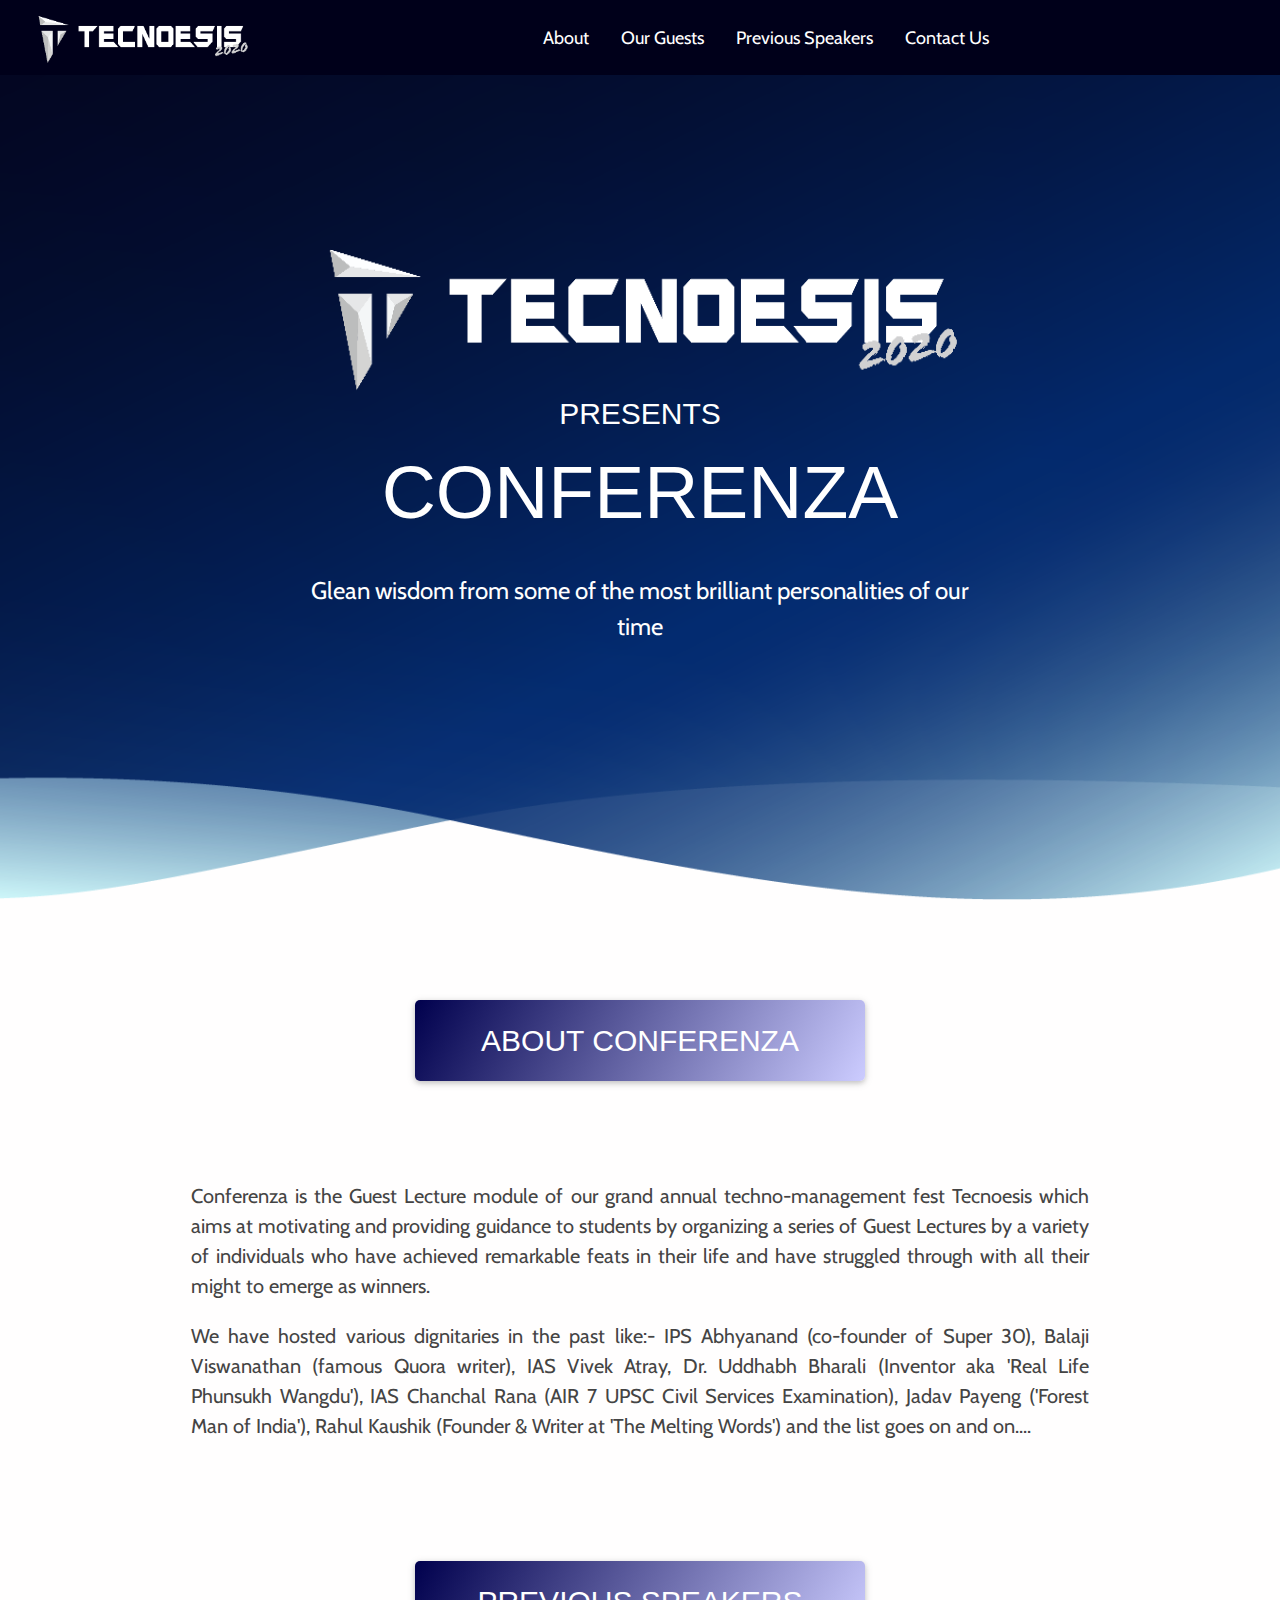
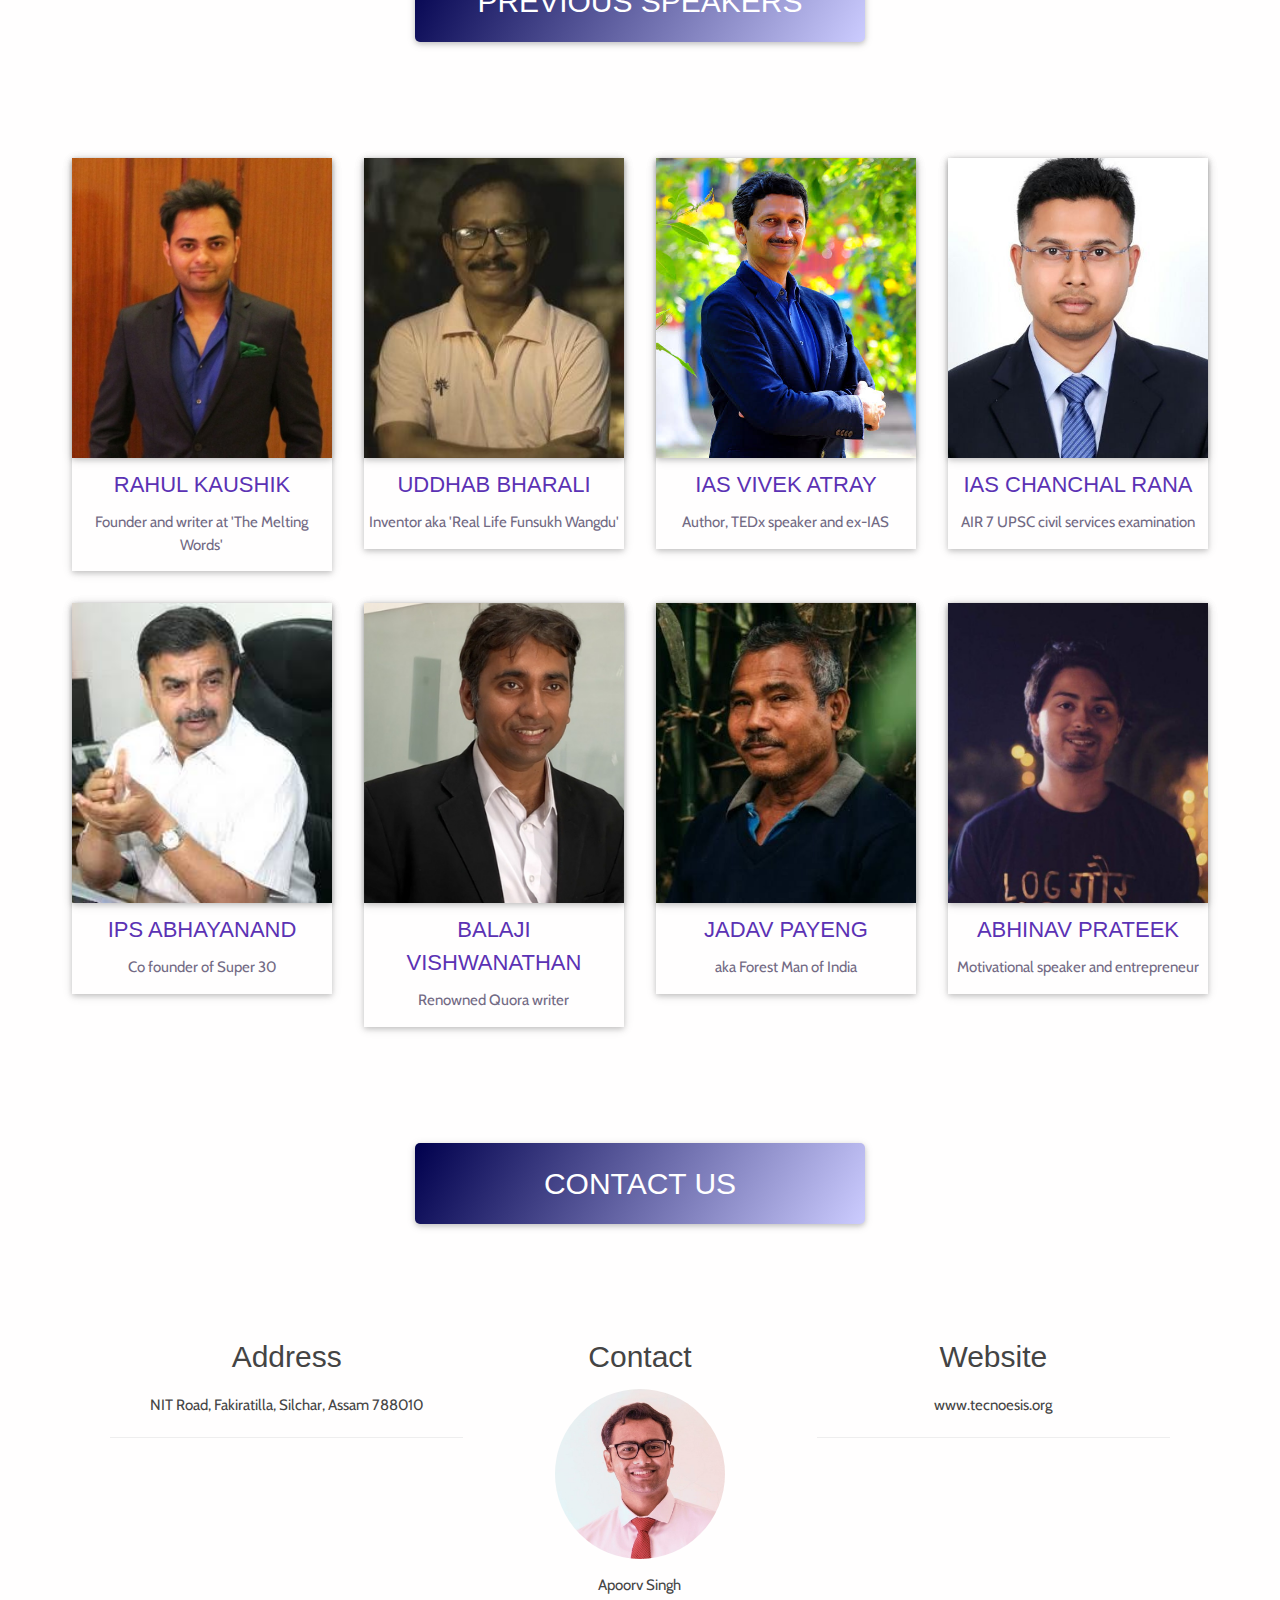
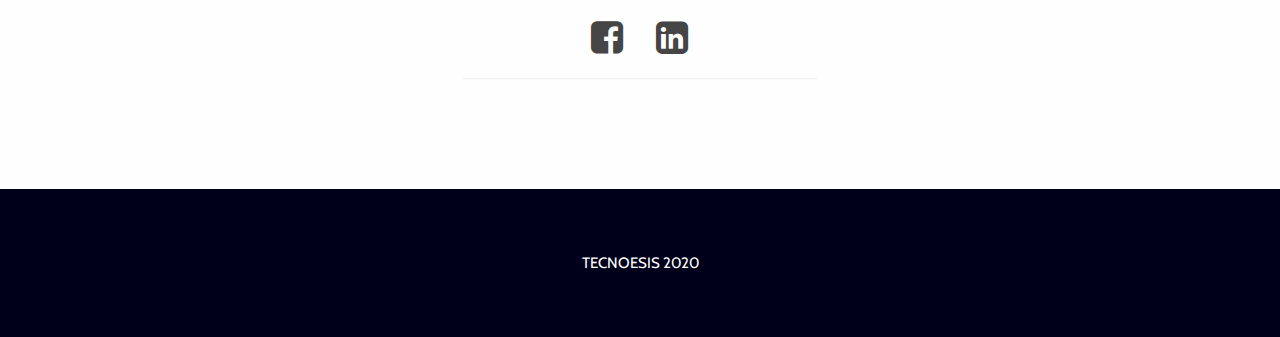
==== commit 8289ec2a: "finalize: resize images" ====
--- a/conferenza_tecnoesis20/index.html
+++ b/conferenza_tecnoesis20/index.html
@@ -67,7 +67,7 @@
 		</div>
 		<!-- navbar end -->
 		<div class="intro-heading">
-			<img id="intro-banner" src="images/logo_white.png">
+			<a href="http://tecnoesis.org/" target="_blank"><img id="intro-banner" src="images/logo_white.png"></a>
 			<h3>PRESENTS</h3>
 			<h1>CONFERENZA</h1>
 			<p>Glean wisdom from some of the most brilliant personalities of our time</p>
@@ -258,7 +258,7 @@
 
 			<div class="w3-quarter w3-padding">
 				<div class="card-container w3-card w3-hover-shadow">
-					<div class="card w3-card" style="background-image: url('images/balaji.png');"></div>
+					<div class="card w3-card" style="background-image: url('images/balaji.jpg');"></div>
 					<div class="card-info-container">
 						<h3>BALAJI VISHWANATHAN</h3>
 						<p>Renowned Quora writer</p>
@@ -315,7 +315,7 @@
 			</div>
 			<div class="w3-third">
 				<h2>Website</h2>
-				<a href="https://www.tecnoesis.org/" style="text-decoration: none; "><p>www.tecnoesis.org</p></a>
+				<a href="https://www.tecnoesis.org/" target="_blank" style="text-decoration: none; "><p>www.tecnoesis.org</p></a>
 				<hr>
 			</div>
 		</div>
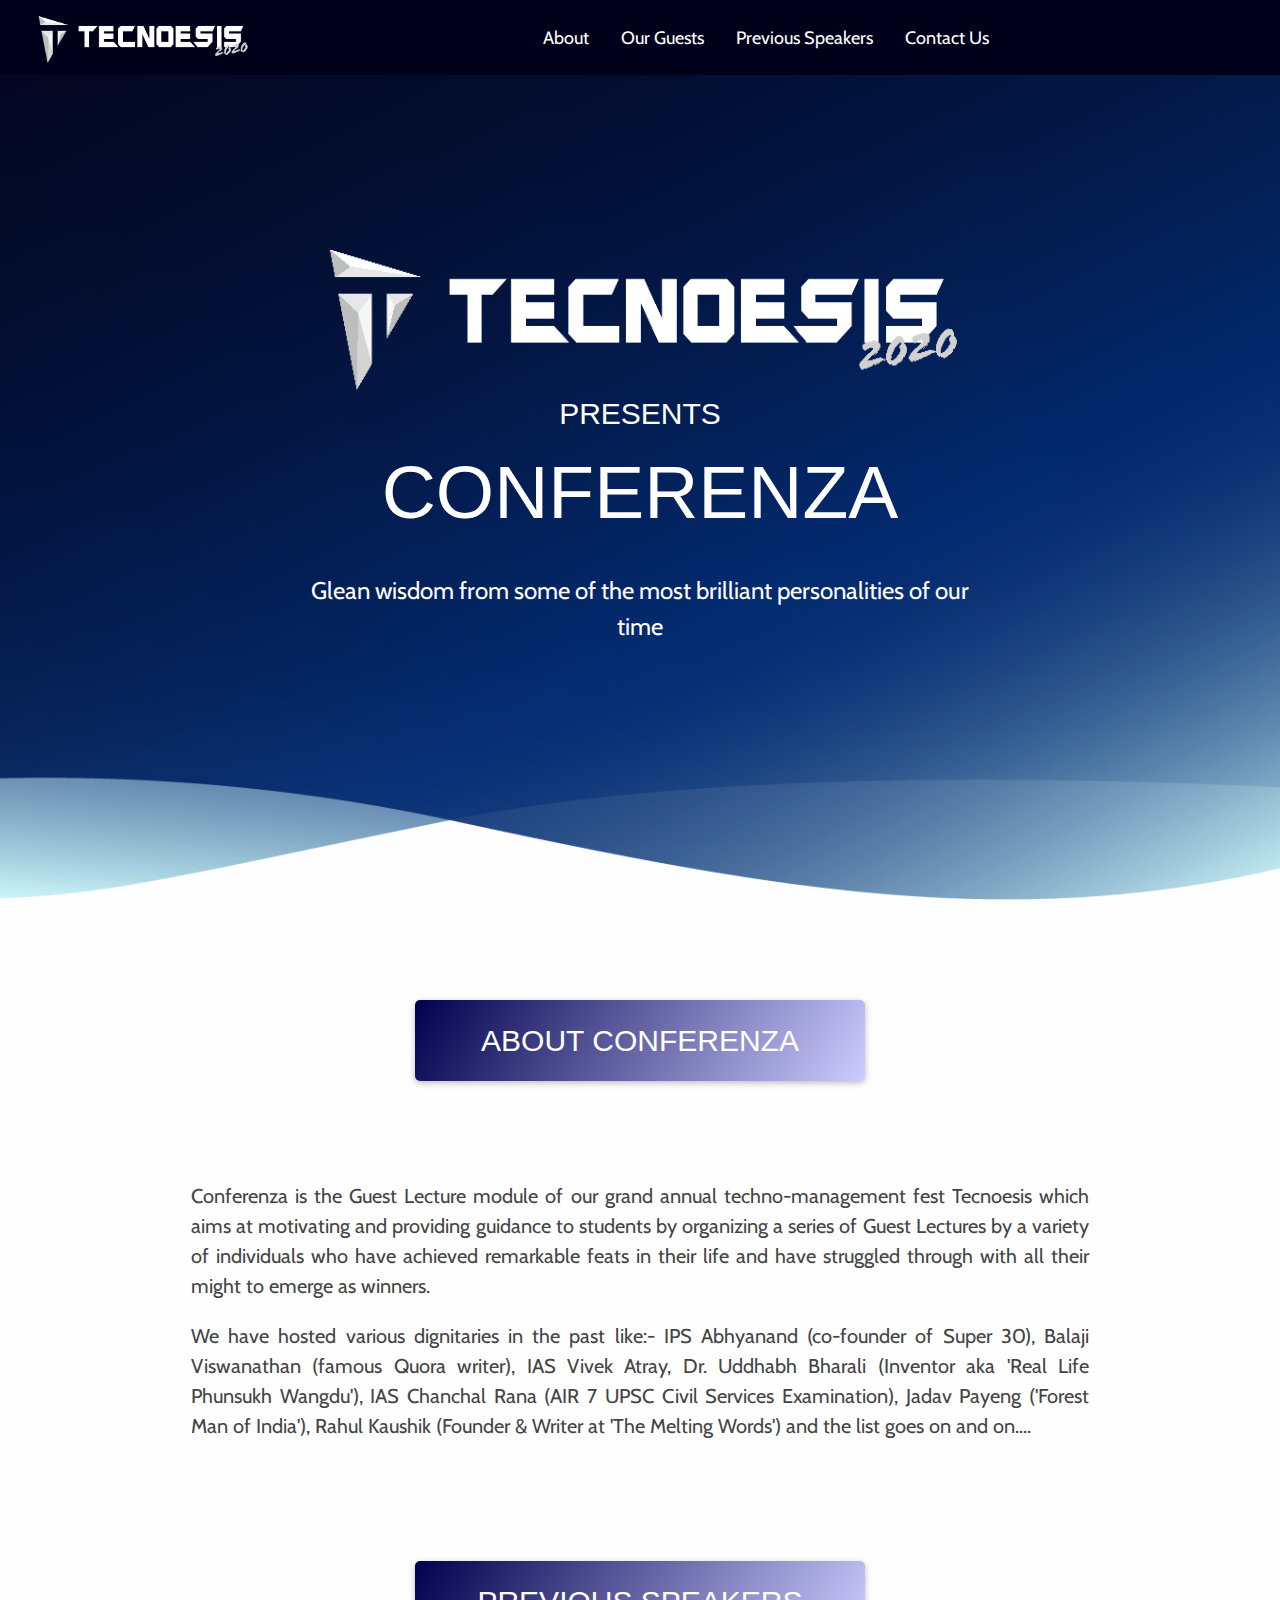
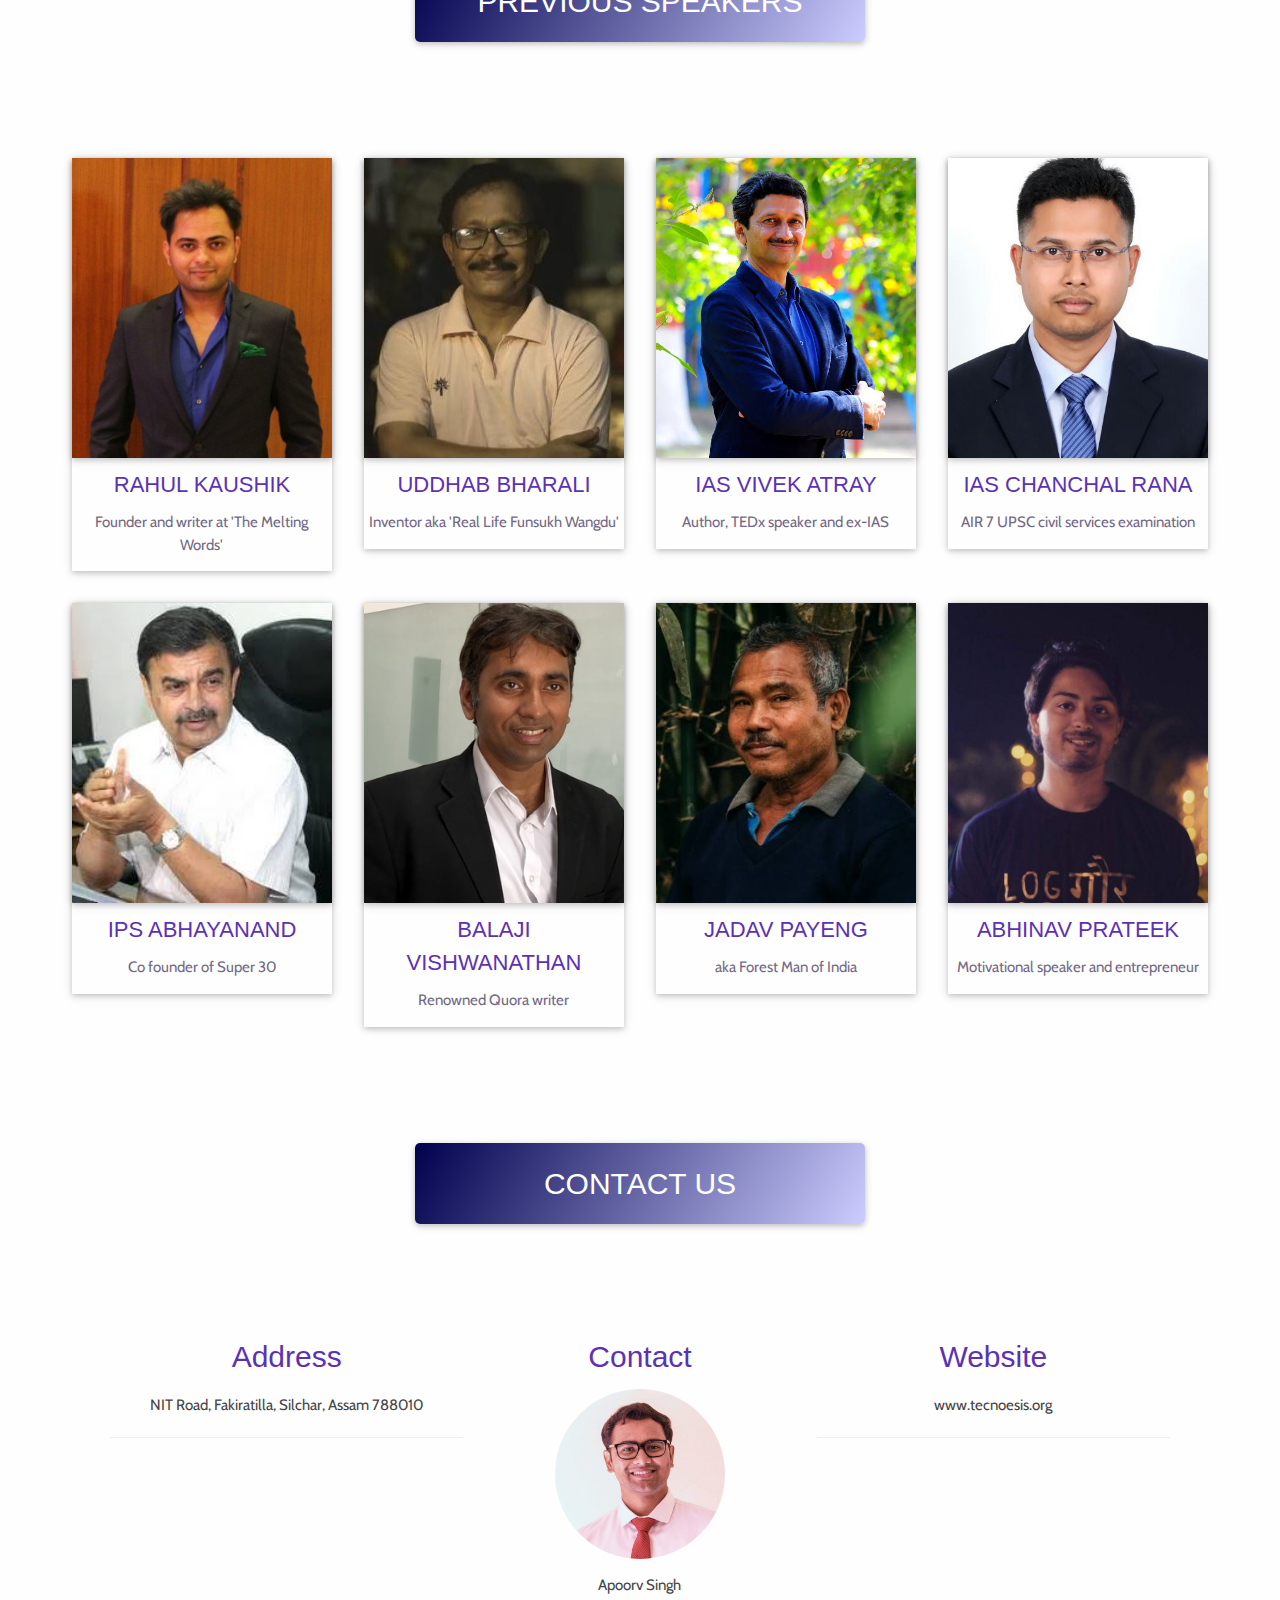
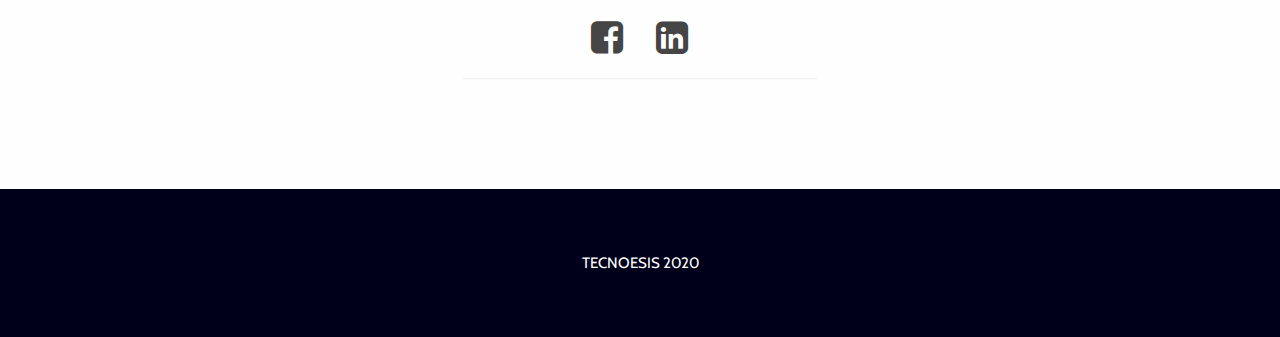
==== commit e6f37ec4: "minor changes to ui" ====
--- a/conferenza_tecnoesis20/index.html
+++ b/conferenza_tecnoesis20/index.html
@@ -76,7 +76,7 @@
 
 	<div class="about" id="about">
 
-		<div class="main-header-container w3-padding w3-card w3-hover-shadow">
+		<div class="main-header-container w3-padding w3-card">
 			<h2>ABOUT CONFERENZA</h2>
 		</div>
 
@@ -196,14 +196,14 @@
 	<!--		 prev speakers start		 -->
 	<div class="speakers w3-center w3-content" id="prev-speakers" style="max-width: 1200px;">
 
-		<div class="main-header-container w3-padding w3-black w3-card">
+		<div class="main-header-container w3-padding w3-card">
 			<h2>PREVIOUS SPEAKERS</h2>
 		</div>
 
 		<div class="row-container w3-container" style="margin-top: 0px!important;">
 
 			<div class="w3-quarter w3-padding">
-				<div class="card-container w3-card w3-hover-shadow">
+				<div class="card-container w3-card">
 					<div class="card w3-card" style="background-image: url('images/Rahul-Kaushik.jpg');"></div>
 					<div class="card-info-container">
 						<h3>RAHUL KAUSHIK</h3>
@@ -213,7 +213,7 @@
 			</div>
 
 			<div class="w3-quarter w3-padding">
-				<div class="card-container w3-card w3-hover-shadow">
+				<div class="card-container w3-card">
 					<div class="card w3-card" style="background-image: url('images/uddhabh-bharali.jpg');"></div>
 					<div class="card-info-container">
 						<h3>UDDHAB BHARALI</h3>
@@ -223,7 +223,7 @@
 			</div>
 
 			<div class="w3-quarter w3-padding">
-				<div class="card-container w3-card w3-hover-shadow">
+				<div class="card-container w3-card">
 					<div class="card w3-card" style="background-image: url('images/vivek-atray.jpg');"></div>
 					<div class="card-info-container">
 						<h3>IAS VIVEK ATRAY</h3>
@@ -233,7 +233,7 @@
 			</div>
 
 			<div class="w3-quarter w3-padding">
-				<div class="card-container w3-card w3-hover-shadow">
+				<div class="card-container w3-card">
 					<div class="card w3-card" style="background-image: url('images/Chanchal-Rana.jpg');"></div>
 					<div class="card-info-container">
 						<h3>IAS CHANCHAL RANA</h3>
@@ -247,7 +247,7 @@
 		<div class="row-container w3-container" style="margin-top: 0px!important;">
 
 			<div class="w3-quarter w3-padding">
-				<div class="card-container w3-card w3-hover-shadow">
+				<div class="card-container w3-card">
 					<div class="card w3-card" style="background-image: url('images/Abhayanand.jpg');"></div>
 					<div class="card-info-container">
 						<h3>IPS ABHAYANAND</h3>
@@ -257,7 +257,7 @@
 			</div>
 
 			<div class="w3-quarter w3-padding">
-				<div class="card-container w3-card w3-hover-shadow">
+				<div class="card-container w3-card">
 					<div class="card w3-card" style="background-image: url('images/balaji.jpg');"></div>
 					<div class="card-info-container">
 						<h3>BALAJI VISHWANATHAN</h3>
@@ -267,7 +267,7 @@
 			</div>
 
 			<div class="w3-quarter w3-padding">
-				<div class="card-container w3-card w3-hover-shadow">
+				<div class="card-container w3-card">
 					<div class="card w3-card" style="background-image: url('images/jadav-payeg.jpg');"></div>
 					<div class="card-info-container">
 						<h3>JADAV PAYENG</h3>
@@ -277,7 +277,7 @@
 			</div>
 
 			<div class="w3-quarter w3-padding">
-				<div class="card-container w3-card w3-hover-shadow">
+				<div class="card-container w3-card">
 					<div class="card w3-card" style="background-image: url('images/abby-viral.jpg');"></div>
 					<div class="card-info-container">
 						<h3>ABHINAV PRATEEK</h3>
@@ -292,7 +292,7 @@
 	<!--		 prev speakers end		 -->
 
 	<div class="contact w3-center w3-content" id="contact" style="max-width: 1200px;">
-		<div class="main-header-container w3-padding w3-black w3-card">
+		<div class="main-header-container w3-padding w3-card">
 			<h2>CONTACT US</h2>
 		</div>
 
--- a/conferenza_tecnoesis20/style/style.css
+++ b/conferenza_tecnoesis20/style/style.css
@@ -1,3 +1,4 @@
+html { scroll-behavior: smooth; }
 body {padding: 0; margin: 0; text-align: center; font-family: 'Cabin', sans-serif!important; background: rgb(255, 254, 254);}
 a {text-decoration: none;}
 .container-home{ height: 100vh; text-align: center; background-image: url('../images/welcome-bg.png'); background-size: cover; background-position: center;}
@@ -26,10 +27,12 @@
 }
 @media screen and (max-width: 670px) {
 	#intro-banner { width: 100%; height: auto;}
+	.intro-heading h3 {margin-top: -10px!important;}
 }
 
 
 .main-header-container { width: 450px; position: relative; left: 50%; transform: translateX(-50%); border-radius: 5px; margin-bottom: 100px; background-image: linear-gradient(120deg , #00004d, #ccccff); color: white;}
+.main-header-container:hover{box-shadow:0 4px 10px 0 rgba(102, 0, 102,0.3),0 4px 20px 0 rgba(102, 0, 102,0.3)}
 @media screen and (max-width: 470px) {
 	.main-header-container {width: 400px;}
 	.card {height: 300px!important;}
@@ -67,9 +70,10 @@
 .card-info-container { padding: 0.01em 4px; }
 .card-container h3 { font-size: 22px; color: #5b32b4; colo: #222; }
 .card-container p { color: #726a84; margin-top: 0px; }
+.card-container:hover{box-shadow:0 4px 10px 0 rgba(102, 0, 102,0.3),0 4px 20px 0 rgba(102, 0, 102,0.3)}
 
 .contact { padding: 50px 70px; }
-.contact-container h2 { color: #444; }
+.contact-container h2 { color: #5b32b4; }
 .contact-container p { color: #454545; }
 i { font-size: 28px; padding-left: 15px; padding-right: 15px;}
 
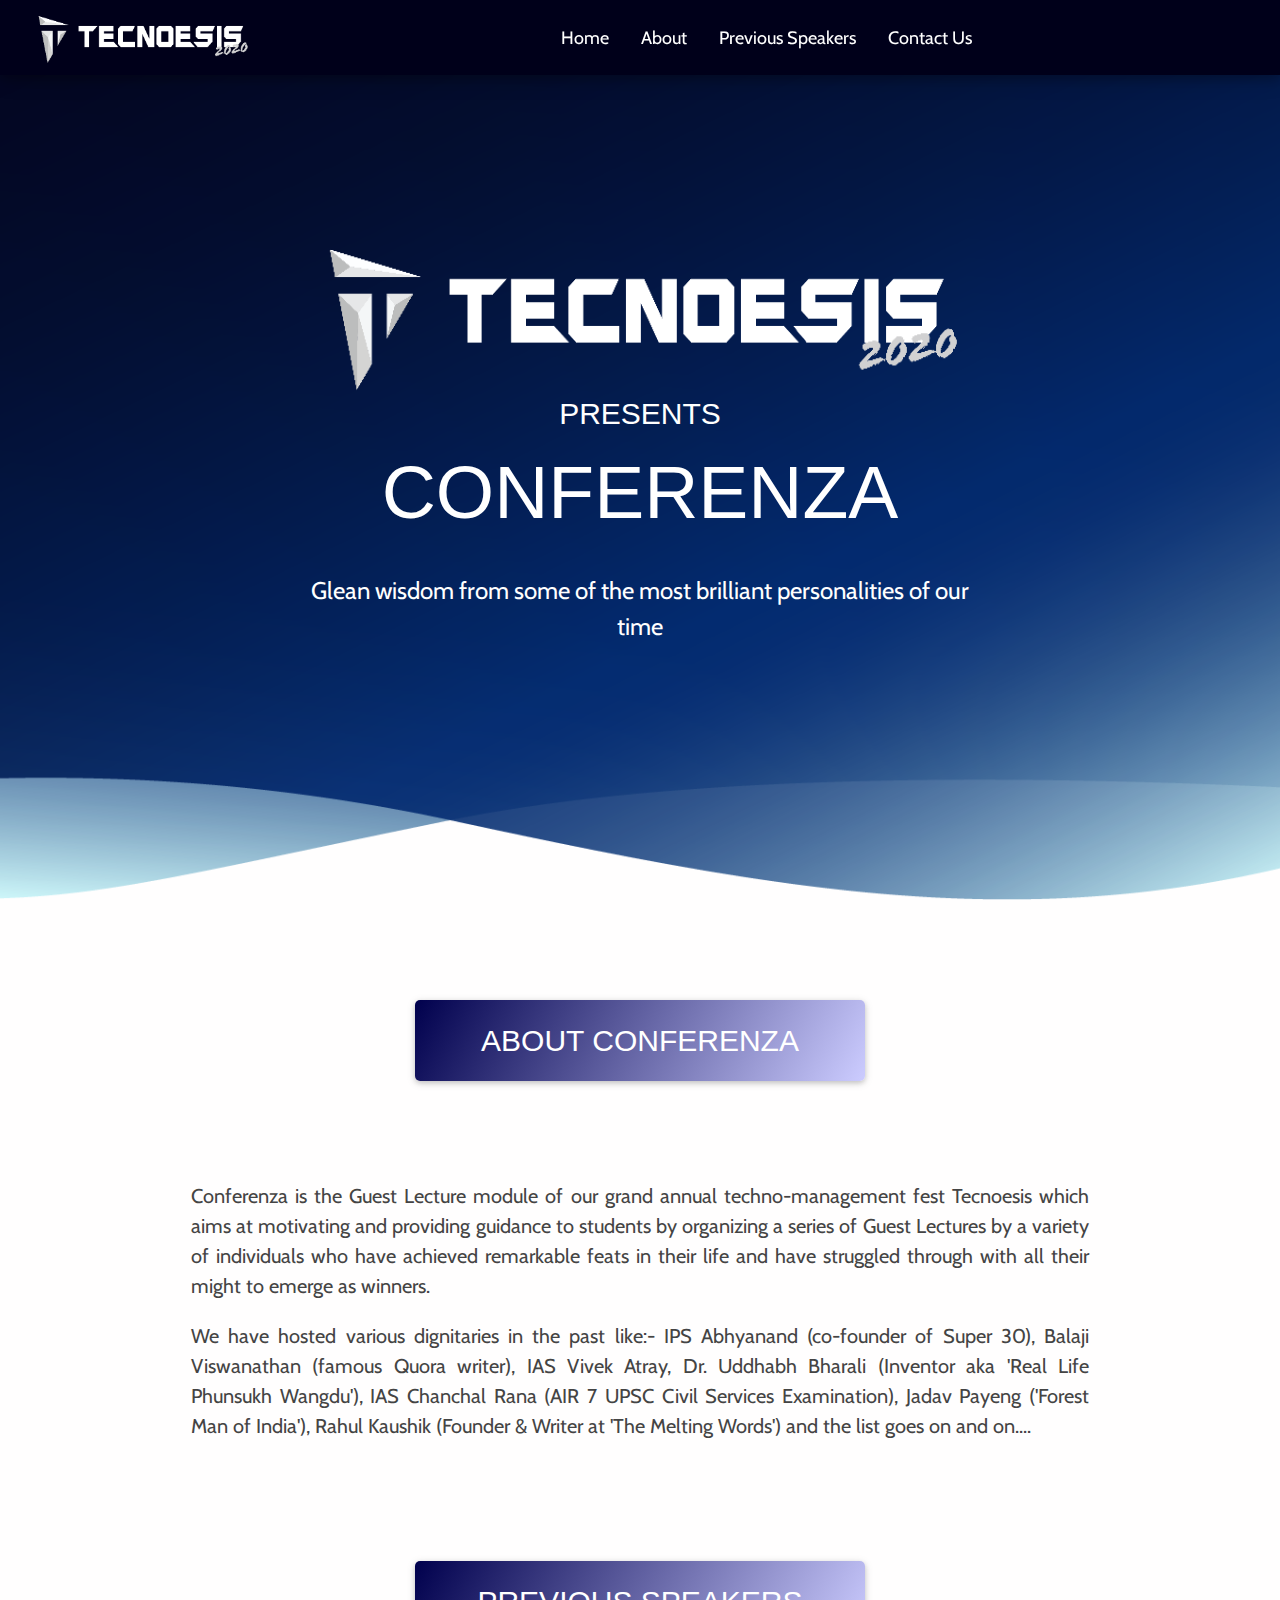
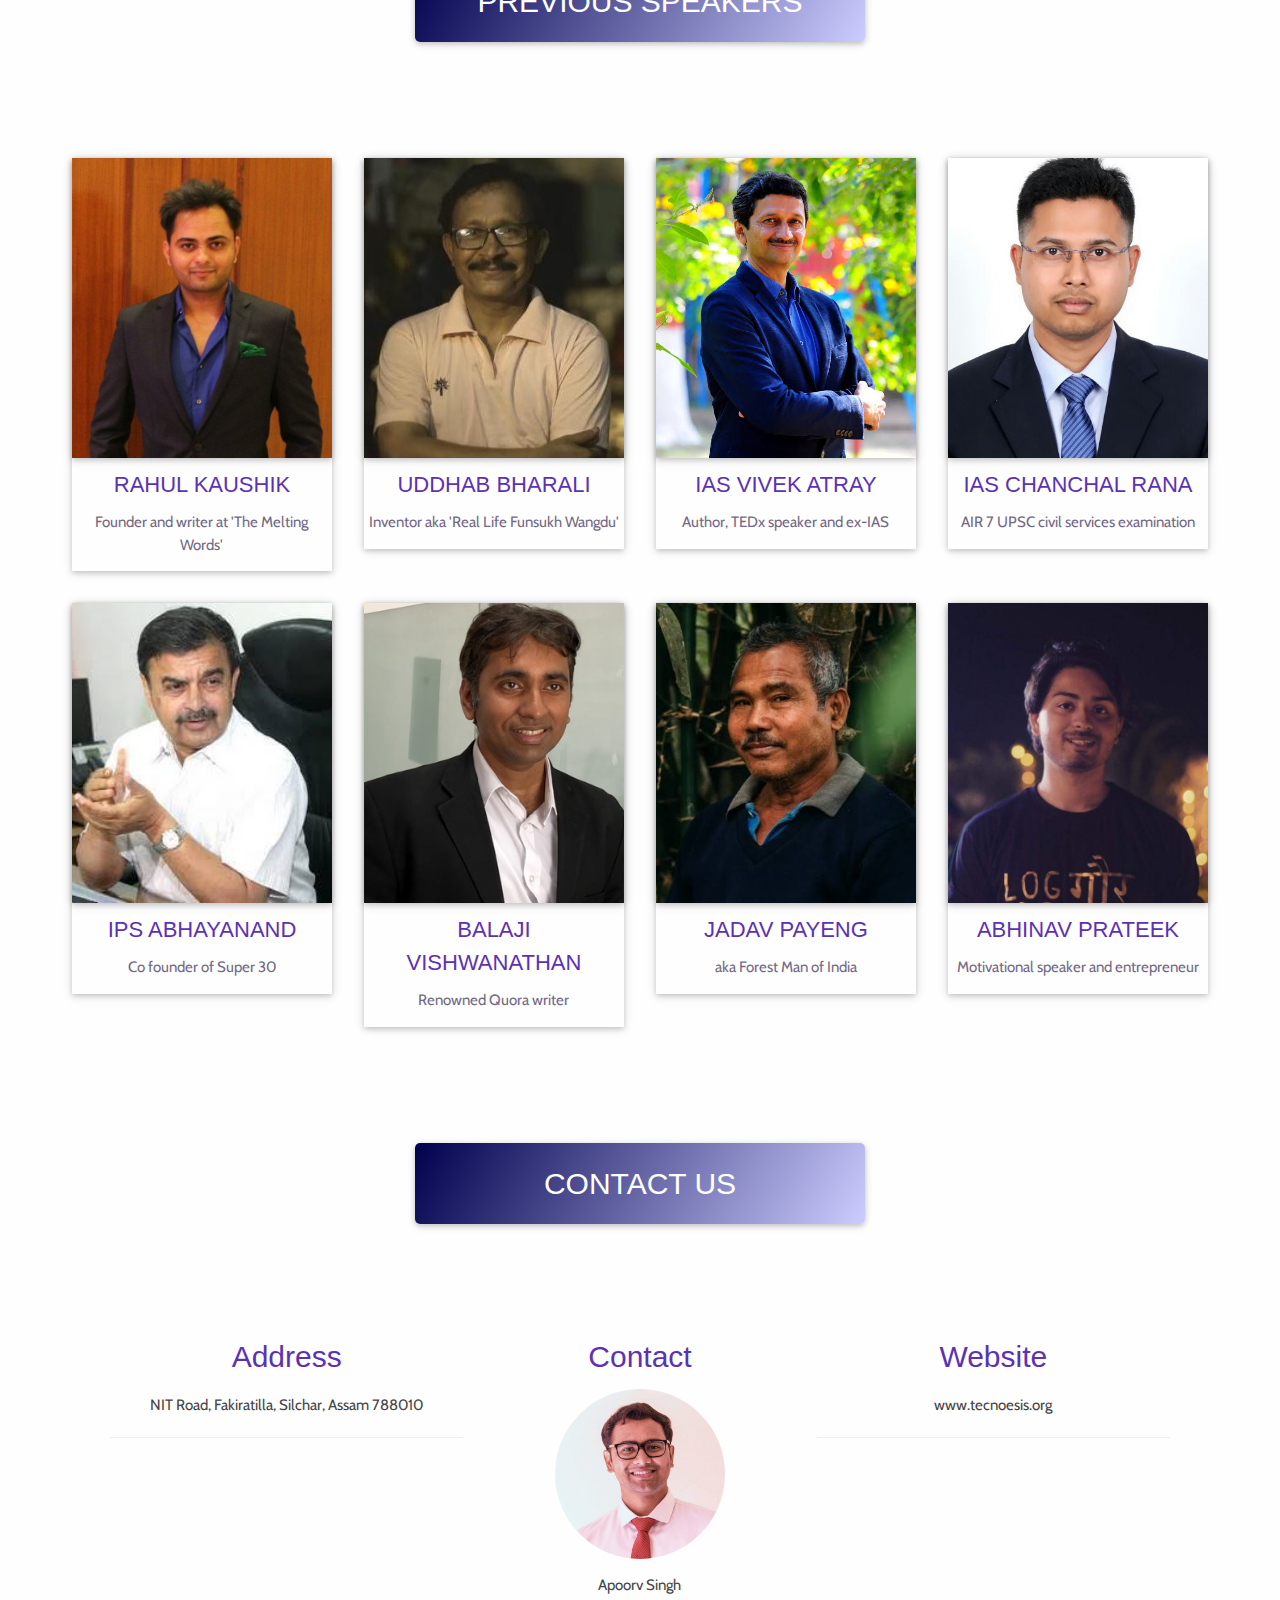
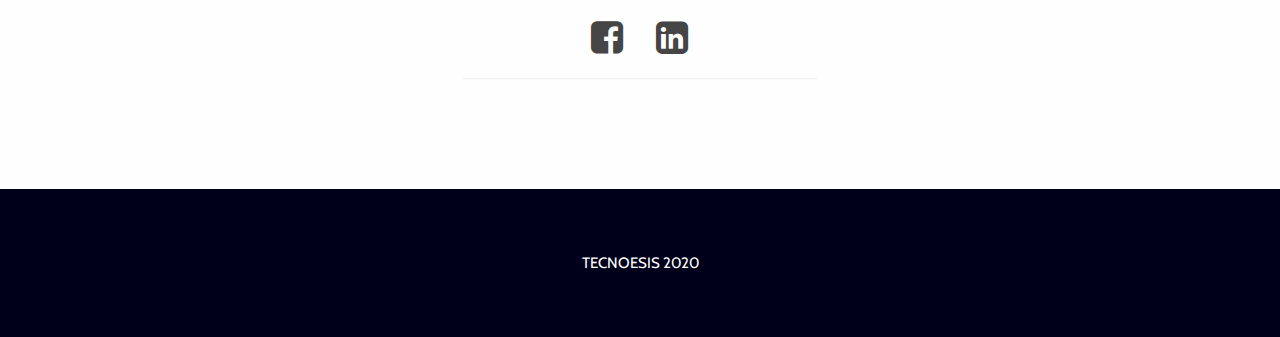
==== commit 6f8c7345: "minor changes again" ====
--- a/conferenza_tecnoesis20/index.html
+++ b/conferenza_tecnoesis20/index.html
@@ -42,25 +42,25 @@
 	<div id="loader">
 		<div id="loaderCircle"></div>
 	</div>
-	<div class="container-home">
+	<div class="container-home" id="home">
 		<!-- navbar start -->
-		<div class="nav-container">
+		<div class="nav-container w3-card-4">
 			<div class="bar-item" style="float: left;"><img src="images/logo_white.png" height="60px" width="220px"></div>
 			<div class="nav-bar w3-text-white">
+				<div class="bar-item"><a href="#home">Home</a></div>
 				<div class="bar-item"><a href="#about">About</a></div>
-				<div class="bar-item"><a href="#speakers">Our Guests</a></div>
 				<div class="bar-item"><a href="#prev-speakers">Previous Speakers</a></div>
 				<div class="bar-item"><a href="#contact">Contact Us</a></div>	
 			</div>
 
-			<button id="hamburger-toggle" class="w3-button w3-black w3-xlarge w3-right" onclick="w3_open()">&#9776;</button>
+			<button id="hamburger-toggle" class="w3-button w3-xlarge w3-right w3-card-4" onclick="w3_open()" style="background: transparent; color: white;">&#9776;</button>
 			
 			<div class="w3-sidebar w3-bar-block w3-collaps w3-card w3-animate-right" style="width:200px;right:0;" id="mySidebar">
-				<button class="w3-bar-item w3-button w3-large" onclick="w3_close()">Close &times;</button>
-				<a href="#about" class="w3-bar-item w3-button" onclick="w3_close()">About</a>
-				<a href="#speakers" class="w3-bar-item w3-button" onclick="w3_close()">Our Guests</a>
-				<a href="#prev-speakers" class="w3-bar-item w3-button" onclick="w3_close()">Previous Speakers</a>
-				<a href="#contact" class="w3-bar-item w3-button" onclick="w3_close()">Contact</a>
+				<button class="w3-bar-item w3-button w3-large" onclick="w3_close()" style="background: #cc1111; color: white;">Close &times;</button>
+				<a href="#home" class="w3-bar-item w3-button w3-hover-indigo" onclick="w3_close()">Home</a>
+				<a href="#about" class="w3-bar-item w3-button w3-hover-indigo" onclick="w3_close()">About</a>
+				<a href="#prev-speakers" class="w3-bar-item w3-button w3-hover-indigo" onclick="w3_close()">Previous Speakers</a>
+				<a href="#contact" class="w3-bar-item w3-button w3-hover-indigo" onclick="w3_close()">Contact</a>
 			</div>
 
 
--- a/conferenza_tecnoesis20/style/style.css
+++ b/conferenza_tecnoesis20/style/style.css
@@ -32,7 +32,7 @@
 
 
 .main-header-container { width: 450px; position: relative; left: 50%; transform: translateX(-50%); border-radius: 5px; margin-bottom: 100px; background-image: linear-gradient(120deg , #00004d, #ccccff); color: white;}
-.main-header-container:hover{box-shadow:0 4px 10px 0 rgba(102, 0, 102,0.3),0 4px 20px 0 rgba(102, 0, 102,0.3)}
+.main-header-container:hover{box-shadow:0 4px 10px 0 rgba(77, 0, 77,0.3),0 4px 20px 0 rgba(77, 0, 77,0.3)}
 @media screen and (max-width: 470px) {
 	.main-header-container {width: 400px;}
 	.card {height: 300px!important;}
